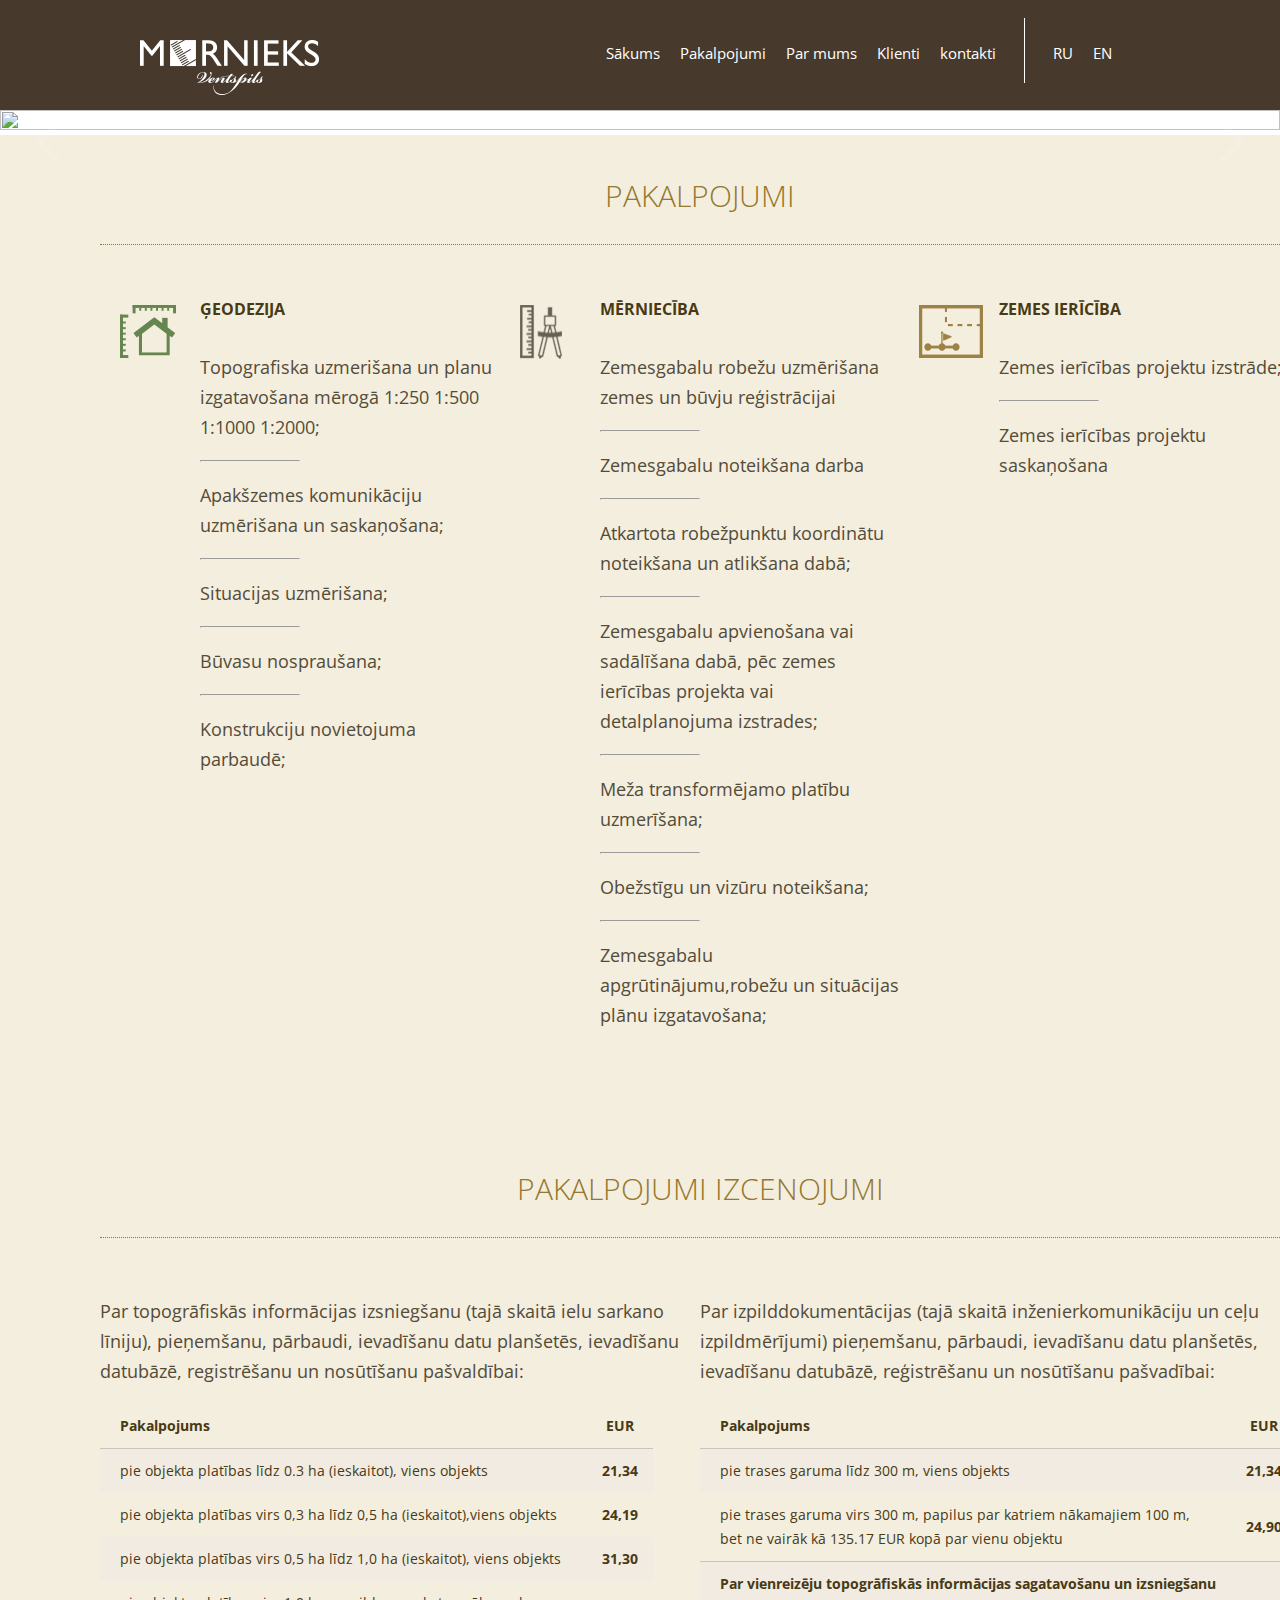
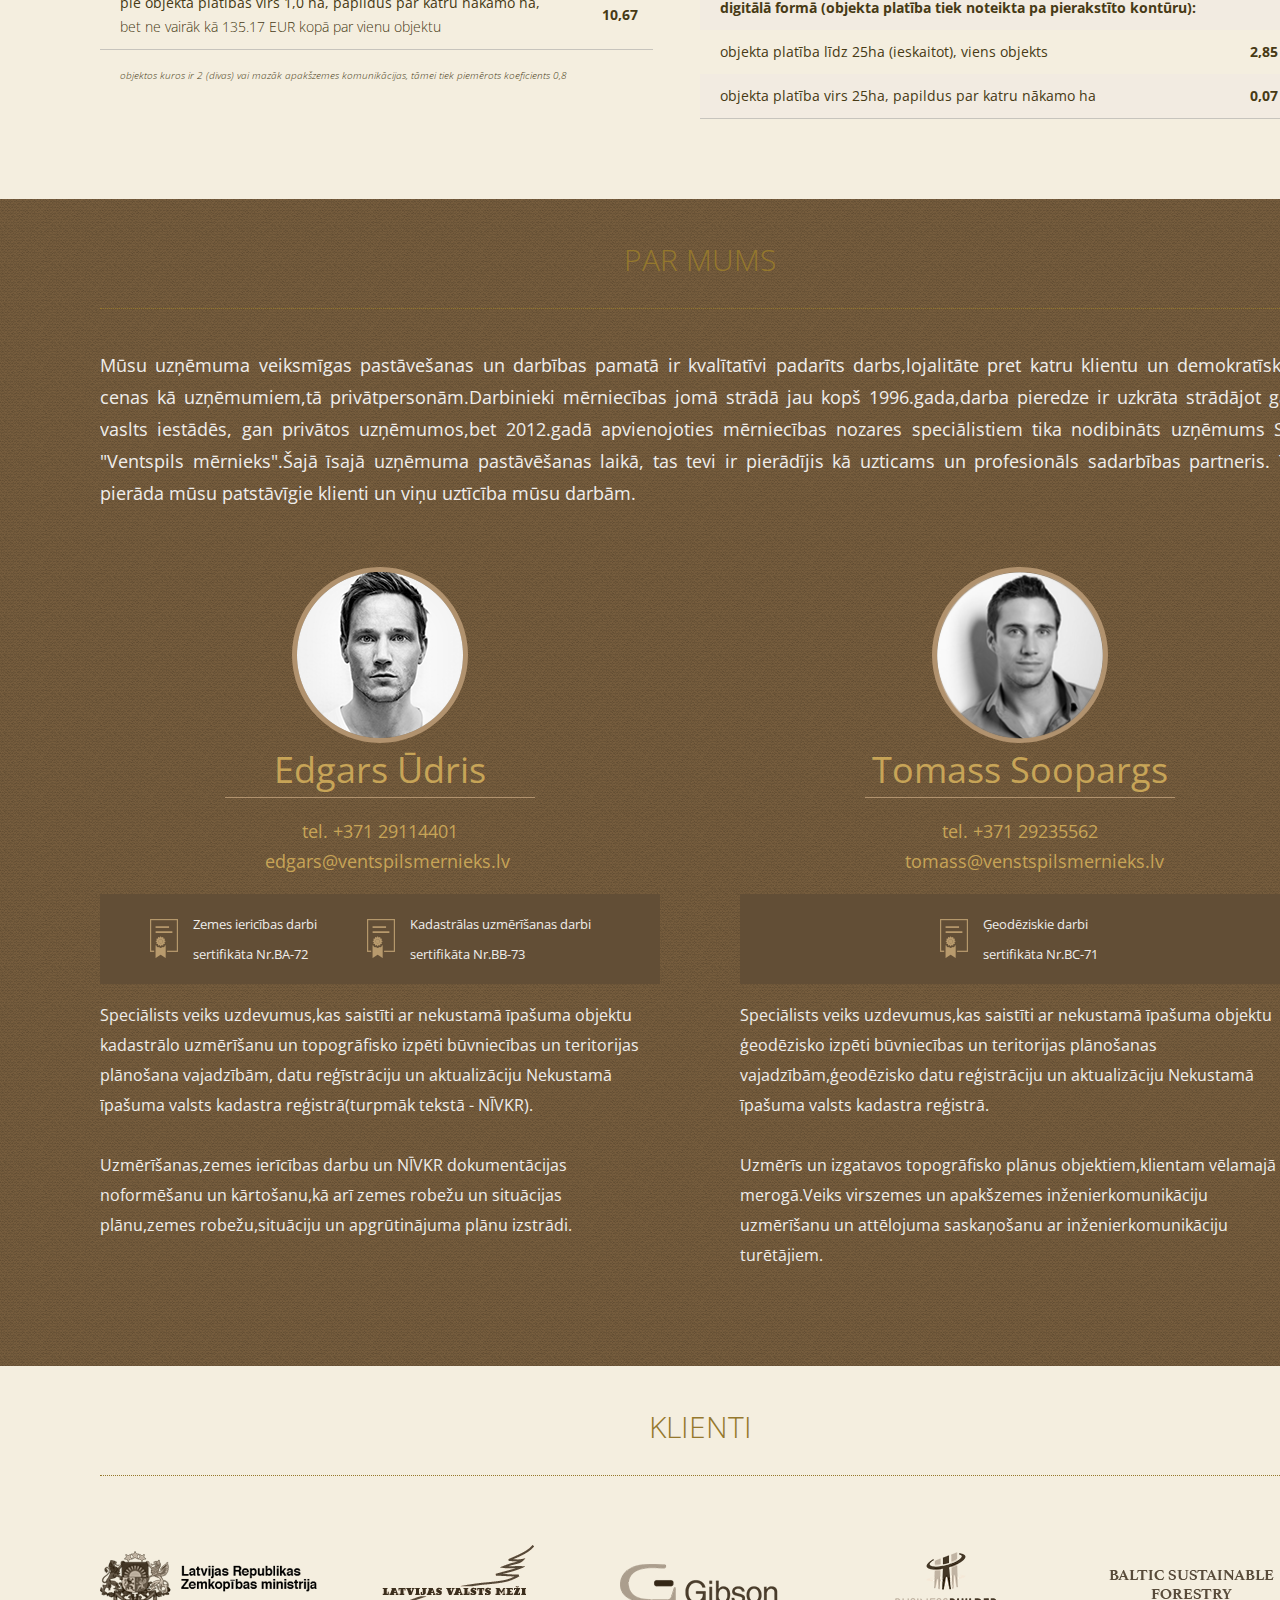
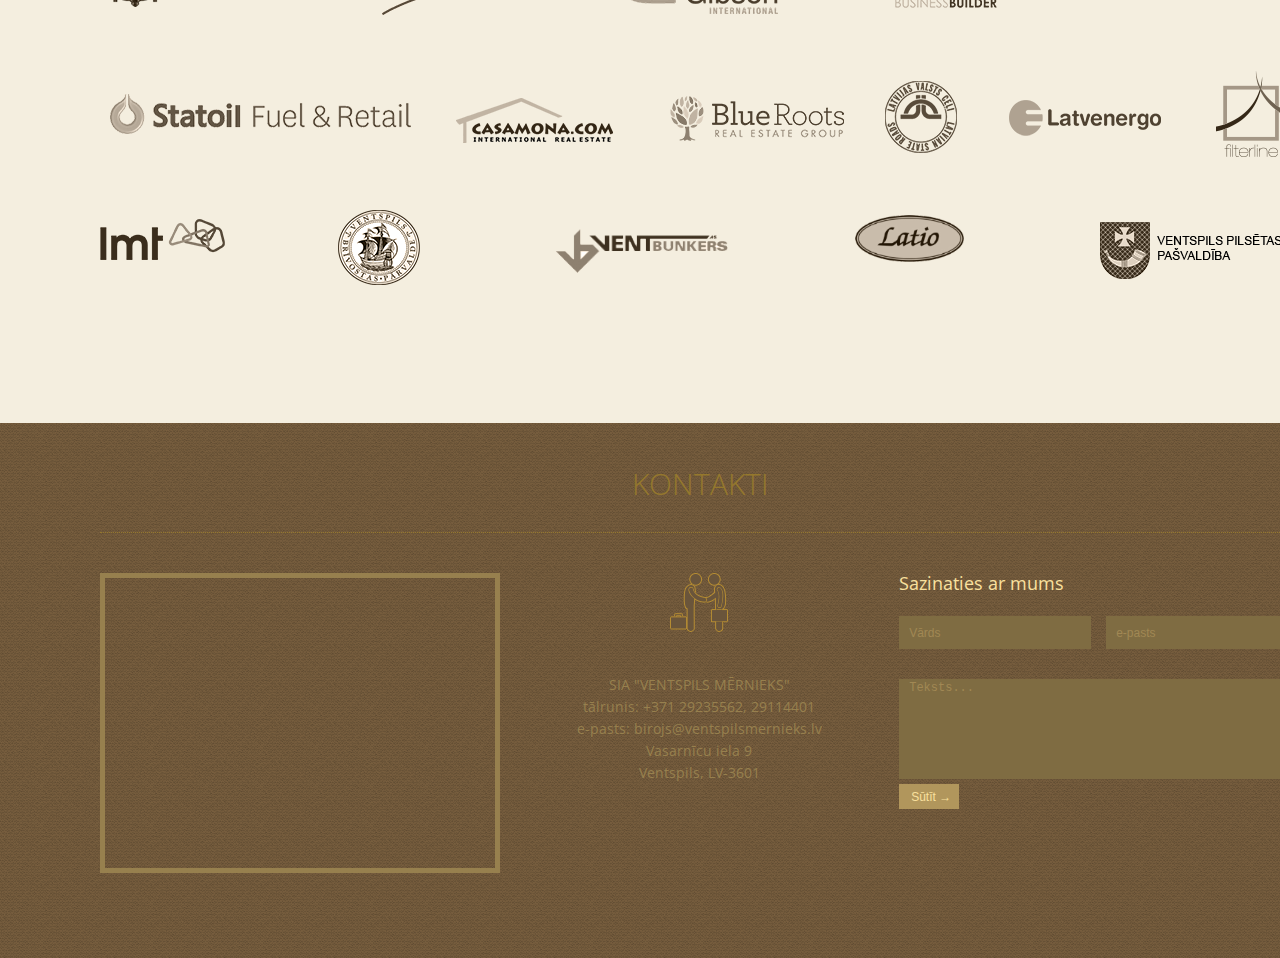
==== right.html @ d9feb42a "ready homework" ====
<!DOCTYPE html>
<html>

<head>
    <title> Mernieks </title>
    <meta charset="utf-8" name="viewport" content="width=device-width, initial-scale=1.0">
    <link rel="stylesheet" href="style.css" type="text/css" />
    <link href='https://fonts.googleapis.com/css?family=Open+Sans:400,300,700,400italic,700italic,300italic&subset=latin,cyrillic,latin-ext' rel='stylesheet' type='text/css'>
</head>

<body>
        <div class='main-container'>
            <div class='main-navigation clear'>
                <div class="logo-container">
                    <a href='#' class='logo-link'>
                        <img src="img/logo.png" />
                    </a>
                </div>

                <div class="menu-container clear">
                    <div class="menu-pages-container">
                        <ul class="menu-navigation">
                            <li><a href="#">Sākums</a></li>
                            <li><a href="#">Pakalpojumi</a></li>
                            <li><a href="#">Par mums</a></li>
                            <li><a href="#">Klienti</a></li>
                            <li><a href="#">kontakti</a></li>
                        </ul>
                    </div>

                    <div class="menu-languages-bar">
                        <ul class="menu-navigation">
                            <li><a href="#">RU</a></li>
                            <li><a href="#">EN</a></li>
                        </ul>
                    </div>
                </div>
            </div>
        </div>

    <div class="slider-container">
        <img src="_Temp/image_slider.jpg" class="slider-main-image" />

        <button class="slider-left-arrow-container slider-arrow">
            <img src="img/left_bullet.png" />
        </button>
        <button class="slider-right-arrow-container slider-arrow">
            <img src="img/right_bullet.png" />
        </button>
        <div class="slider-titles">
            <div class="slider-title1">Mērnieciba</div>
            <div class="slider-title2">Zemesgabalu robežu uzmērišana zemes un buvju reģīstracijai</div>
        </div>
        <span class="picture-slider">
<a class='right-arrow'></a>
<span class='right-arrow'></span>
        <span class='right-arrow'></span>
        </span>
    </div>

    <div class="white-container">
        <div class="info-container">
            <div class="sub-container-header-block">
                <h1>pakalpojumi</h1>
            </div>
            <div class="row">
                <div class="col_1_3 col-icon--geo padding-left">
                    <h2>ģeodezija</h2>
                    <li>
                        <p>Topografiska uzmerišana un planu izgatavošana mērogā 1:250 1:500 1:1000 1:2000;</p>
                    </li>
                    <hr>
                    <li>
                        <p>Apakšzemes komunikāciju uzmērišana un saskaņošana;</p>
                    </li>
                    <hr>
                    <li>
                        <p>Situacijas uzmērišana;</p>
                    </li>
                    <hr>
                    <li>
                        <p>Būvasu nospraušana;</p>
                    </li>
                    <hr>
                    <li>
                        <p>Konstrukciju novietojuma parbaudē;</p>
                    </li>
                    </ul>
                </div>

                <div class="col_1_3 col-icon--mer padding-left">
                    <h2>mērniecība</h2>
                    <li>
                        <p>Zemesgabalu robežu uzmērišana zemes un būvju reģistrācijai</p>
                    </li>
                    <hr>
                    <li>
                        <p>Zemesgabalu noteikšana darba</p>
                    </li>
                    <hr>
                    <li>
                        <p>Atkartota robežpunktu koordinātu noteikšana un atlikšana dabā;</p>
                    </li>
                    <hr>
                    <li>
                        <p>Zemesgabalu apvienošana vai sadālīšana dabā, pēc zemes ierīcības projekta vai detalplanojuma izstrades;</p>
                    </li>
                    <hr>
                    <li>
                        <p>Meža transformējamo platību uzmerīšana;</p>
                    </li>
                    <hr>
                    <li>
                        <p>Obežstīgu un vizūru noteikšana;</p>
                    </li>
                    <hr>
                    <li>
                        <p>Zemesgabalu apgrūtinājumu,robežu un situācijas plānu izgatavošana;</p>
                    </li>
                    </ul>

                </div>
                <div class="col_1_3 col-icon--zem padding-left">
                    <h2>zemes ierīcība</h2>
                    <li>
                        <p>Zemes ierīcības projektu izstrāde;</p>
                    </li>
                    <hr>
                    <li>
                        <p>Zemes ierīcības projektu saskaņošana</p>
                    </li>
                    </ul>
                </div>
            </div>
        </div>
        <div class="info-container">
            <div class="sub-container-header-block">
                <h1>pakalpojumi izcenojumi</h1>
            </div>
            <div class="row">
                <div class="col_1_2">
                    <p>Par topogrāfiskās informācijas izsniegšanu (tajā skaitā ielu sarkano līniju), pieņemšanu, pārbaudi, ievadīšanu datu planšetēs, ievadīšanu datubāzē, registrēšanu un nosūtīšanu pašvaldībai:</p>
                    <table>
                        <thead>
                            <tr>
                                <th class="table-row-title"> Pakalpojums</th>
                                <th class="price">EUR</th>
                            </tr>
                        </thead>
                        <tbody>
                            <tr class="colored-bg">
                                <td class="table-row-first">pie objekta platības līdz 0.3 ha (ieskaitot), viens objekts</td>
                                <td class="price">21,34</td>
                            </tr>
                            <tr>
                                <td class="table-row-first">pie objekta platības virs 0,3 ha līdz 0,5 ha (ieskaitot),viens objekts </td>
                                <td class="price">24,19</td>
                            </tr>
                            <tr class="colored-bg">
                                <td class="table-row-first">pie objekta platības virs 0,5 ha līdz 1,0 ha (ieskaitot), viens objekts</td>
                                <td class="price">31,30</td>
                            </tr>
                            <tr>
                                <td class="table-row-first">pie objekta platības virs 1,0 ha, papildus par katru nākamo ha,
                                    <br>
                                    <span style="font-weight: lighter"> bet ne vairāk kā 135.17 EUR kopā par vienu objektu </span></td>
                                <td class="price">10,67</td>
                            </tr>
                        </tbody>
                    </table>
                    <p id="under-table"> objektos kuros ir 2 (divas) vai mazāk apakšzemes komunikācijas, tāmei tiek piemērots koeficients 0,8</p>
                </div>

            <div class="col_1_2">
                <p>Par izpilddokumentācijas (tajā skaitā inženierkomunikāciju un ceļu izpildmērījumi) pieņemšanu, pārbaudi, ievadīšanu datu planšetēs, ievadīšanu datubāzē, reģistrēšanu un nosūtīšanu pašvadībai:</p>
                <table>
                    <thead>
                        <tr>
                            <th class="table-row-title">Pakalpojums</th>
                            <th class="price">EUR</th>
                        </tr>
                    </thead>
                    <tbody>
                        <tr class="colored-bg">
                            <td class="table-row-first">pie trases garuma līdz 300 m, viens objekts</td>
                            <td class="price">21,34</td>
                        </tr>
                        <tr>
                            <td class="table-row-first"> pie trases garuma virs 300 m, papilus par katriem nākamajiem 100 m, bet ne vairāk kā 135.17 EUR kopā par vienu objektu </td>
                            <td class="price"> 24,90 </td>
                        </tr>
                        <tr class="colored-bg">
                            <td class="table-row-first table-row-strong" colspan="2"> Par vienreizēju topogrāfiskās informācijas sagatavošanu un izsniegšanu digitālā formā (objekta platība tiek noteikta pa pierakstīto kontūru):</td>
                            <td class="table-row-strong"> </td>
                        </tr>
                        <tr>
                            <td class="table-row-first">objekta platība līdz 25ha (ieskaitot), viens objekts</td>
                            <td class="price">2,85</td>
                        </tr>
                        <tr class="colored-bg">
                            <td class="table-row-first">objekta platība virs 25ha, papildus par katru nākamo ha </td>
                            <td class="price">0,07</td>
                        </tr>
                    </tbody>
                </table>
            </div>
        </div>
    </div>
    </div>
    <div class="brown-container">

        <div class="info-container">
            <div class="sub-container-header-block">
                <h1> Par mums </h1>
            </div>
            <div class="about-us-discription">
                <p class="employees-discription">Mūsu uzņēmuma veiksmīgas pastāvešanas un darbības pamatā ir kvalītatīvi padarīts darbs,lojalitāte pret katru klientu un demokratīskas cenas kā uzņēmumiem,tā privātpersonām.Darbinieki mērniecības jomā strādā jau kopš 1996.gada,darba pieredze
                    ir uzkrāta strādājot gan vaslts iestādēs, gan privātos uzņēmumos,bet 2012.gadā apvienojoties mērniecības nozares speciālistiem tika nodibināts uzņēmums SIA "Ventspils mērnieks".Šajā īsajā uzņēmuma pastāvēšanas laikā, tas tevi ir pierādījis
                    kā uzticams un profesionāls sadarbības partneris. To pierāda mūsu patstāvīgie klienti un viņu uztīcība mūsu darbām.</p>

            </div>
            <div class="row">
                <div class="col_1_2">
                    <div class="employee-subcontainer left">
                        <div class="employee-information">
                            <div class="photo">
                                <img src="img/portrait-o.png" class="geo" /></div>
                            <div class="name-surname">
                                <p class="employer">Edgars Ūdris</p>
                            </div>
                            <div class="info">
                                <p class="emp-info">tel. +371 29114401
                                    <br> edgars@ventspilsmernieks.lv
                                </p>
                            </div>
                            <div class="sertificates">
                                <div class="sertificate-pictures">
                                    <img src="img/sertificate.png">
                                </div>
                                <p class="name-of-sertificate">Zemes iericības darbi
                                    <br> sertifikāta Nr.BA-72</p>
                                <div class="sertificate-pictures">
                                    <img src="img/sertificate.png">
                                </div>
                                <p class="name-of-sertificate">Kadastrālas uzmērīšanas darbi
                                    <br> sertifikāta Nr.BB-73</p>
                            </div>
                        </div>
                        <div class="duty-discription">
                            <p class="discription-text">Speciālists veiks uzdevumus,kas saistīti ar nekustamā īpašuma objektu kadastrālo uzmērīšanu un topogrāfisko izpēti būvniecības un teritorijas plānošana vajadzībām, datu reģīstrāciju un aktualizāciju Nekustamā īpašuma valsts
                                kadastra reģistrā(turpmāk tekstā - NĪVKR).
                                <br>
                                <br> Uzmērīšanas,zemes ierīcības darbu un NĪVKR dokumentācijas noformēšanu un kārtošanu,kā arī zemes robežu un situācijas plānu,zemes robežu,situāciju un apgrūtinājuma plānu izstrādi.</p>
                        </div>
                    </div>
                </div>
                <div class="col_1_2">
                    <div class="employee-subcontainer right">
                        <div class="employee-information">
                            <div class="photo">
                                <img src="img/portrait-u.png" class="geo" /></div>
                        </div>
                        <div class="name-surname">
                            <p class="employer">Tomass Soopargs</p>
                        </div>
                        <div class="info">
                            <p class="emp-info">tel. +371 29235562
                                <br> tomass@venstspilsmernieks.lv
                            </p>
                        </div>
                        <div class="sertificates">
                            <div class="sertificate-picture">
                                <img src="img/sertificate.png">
                            </div>
                            <p class="name-of-sertificate">Ģeodēziskie darbi
                                <br> sertifikāta Nr.BC-71</p>
                        </div>

                    <div class="duty-discription">
                        <p class="discription-text">Speciālists veiks uzdevumus,kas saistīti ar nekustamā īpašuma objektu ģeodēzisko izpēti būvniecības un teritorijas plānošanas vajadzībām,ģeodēzisko datu reģistrāciju un aktualizāciju Nekustamā īpašuma valsts kadastra reģistrā.
                            <br>
                            <br> Uzmērīs un izgatavos topogrāfisko plānus objektiem,klientam vēlamajā merogā.Veiks virszemes un apakšzemes inženierkomunikāciju uzmērīšanu un attēlojuma saskaņošanu ar inženierkomunikāciju turētājiem.</p>
                    </div>
                </div>
                </div>
            </div>
        </div>
    </div>
    <div class="white-container">
        <div class="info-container">
            <div class="sub-container-header-block">
                <h1> Klienti </h1>
            </div>
            <div class="header"></div>
            <div class="logobox">
                <a href="#" class="logotype">
                    <img src="img/LR.png" class="logotype-img">
                </a>
                <a href="#" class="logotype">
                    <img src="img/LVM.png" class="logotype-img">
                </a>
                <a href="#" class="logotype">
                    <img src="img/Gibson.png" class="logotype-img">
                </a>
                <a href="#" class="logotype">
                    <img src="img/BB.png" class="logotype-img">
                </a>
                <a href="#" class="logotype">
                    <img src="img/BSF.png" class="logotype-img">
                </a>
                <a href="#" class="logotype">
                    <img src="img/SFR.png" class="logotype-img">
                </a>
                <a href="#" class="logotype">
                    <img src="img/casamona.png" class="logotype-img">
                </a>
                <a href="#" class="logotype">
                    <img src="img/BR.png" class="logotype-img">
                </a>
                <a href="#" class="logotype">
                    <img src="img/LVC.png" class="logotype-img">
                </a>
                <a href="#" class="logotype">
                    <img src="img/Latvenergo.png" class="logotype-img">
                </a>
                <a href="#" class="logotype">
                    <img src="img/filterline.png" class="logotype-img">
                </a>
                <a href="#" class="logotype">
                    <img src="img/lmt.png" class="logotype-img">
                </a>
                <a href="#" class="logotype">
                    <img src="img/ventspils.png" class="logotype-img">
                </a>
                <a href="#" class="logotype">
                    <img src="img/ventbunkers.png" class="logotype-img">
                </a>
                <a href="#" class="logotype">
                    <img src="img/latio.png" class="logotype-img">
                </a>
                <a href="#" class="logotype">
                    <img src="img/vpp.png" class="logotype-img">
                </a>
                <a class="none">
                    <img src="img/none.png" class="none-img">
                </a>
            </div>
        </div>
    </div>
    <div class="brown-container">
      <div class="info-container">
        <div class="sub-container-header-block">
          <h1>Kontakti</h1>
        </div>
        <div class="row">
  <div class="col_1_3">
    <div class="contacts-map">
      <iframe class="map" src="https://www.google.com/maps/embed?pb=!1m18!1m12!1m3!1d2150.1344778224498!2d21.5482938!3d57.390846999999994!2m3!1f0!2f0!3f0!3m2!1i1024!2i768!4f13.1!3m3!1m2!1s0x46f1c8ff1d9b370d%3A0xd96ace88f9ebee0d!2sVasarn%C4%ABcu+iela+9%2C+Ventspils%2C+LV-3601!5e0!3m2!1sru!2slv!4v1444251959558"></iframe>
    </div>
  </div>
  <div class="col_1_3 align-center">
    <div class="contacts-logo">
      <img src="img/contacts_logo.png"></div>
    <span class="sia">sia "ventspils mērnieks"</span>
    <br>
    <span class="tel">tālrunis: +371 29235562, 29114401</span>
    <br>
    <span class="email">e-pasts: birojs@ventspilsmernieks.lv</span>
    <br>
    <span class="adress">Vasarnīcu iela 9</span>
    <br>
    <span class="city-code">Ventspils, LV-3601</span>
  </div>
</div>
<div class="col_1_3">
  <p class="connection">Sazinaties ar mums</p>
  <input class="firstname-field" type="text" placeholder="Vārds">
  <input class="email-field" type="text" placeholder="e-pasts">
  <br>
  <textarea rows="5" cols="32" placeholder="Teksts..." class="text-field"></textarea>
  <br>
  <input class="contact-form-button" type="submit" value="Sūtīt &#8594;">
  </form>
</div>


</div>
</div>
        </div>
      </div>
    </div>
---- style.css ----
/* =======================================
 * Clearfix
 * ======================================= */

.clear::before, .clear::after {
    content: ""  ;
    display: table  ;
}
.clear::after {
    clear: both  ;
}

/* =======================================
 * Normalize
 * ======================================= */

body {
    font-family: "Open Sans"  ;
    margin: 0  ;
}
input{
padding-left:10px;
}
textarea{
    padding-left:10px;
}
p {
  font-size: 18px;
  color: #534c38;
  line-height: 30px;
}

li {
  list-style-type: none;
  overflow: hidden;
}

* {
  box-sizing: border-box;
}

h2 {
  text-transform: uppercase;
  color: #473a15;
  font-size: 34px;
  font-size: medium;
}

hr {
  margin: 0;
  width: 100px;
}
button {
    border: none;
    background: none;
}
h1 {
  text-align: center;
  text-transform: uppercase;
  color: #95782d;
  font-size: 30px;
  font-weight: lighter;
}
table {
  border-collapse: collapse;
  /*table-layout: fixed;*/
  border-bottom: 1px solid #c7c4bd;
  font-size: 14px;
  color: #473a15;
   line-height: 24px;
}

table th {
  border-bottom: 1px solid #c7c4bd;
}

table tr.colored-bg {
  background-color: #f2ebe1;
}
table tr .table-row-strong {
  border-top: 1px solid #c7c4bd;
  font-weight: bolder;
}


.brown-container {
    padding-left: 100px;
    padding-right: 100px;
    background-image: url(_temp/b-texture.png);
    overflow:hidden;
}
.white-container {
    overflow:hidden;
    padding-left: 100px;
    padding-right: 100px;
    background-image: url(_temp/texture.png)
}
.main-container {
    background-color: #473a2d;
    /* width: 1200px; */
    margin: auto;
}
.main-navigation {
    width:1200px;
    background-color: #473a2d;
    padding:0 100px;
    margin:auto;
}
.logo-container {
    margin-top: 40px;
    float: left;
}
.menu-container {
    float: right;
    background-color: #473a2d;
    height: 95px;
    margin-top: 15px;
    /*margin-bottom: 16px;*/
}
.menu-pages-container {
    /*width: 500px;*/
    /*border: 1px solid black;*/
    float: left;
    margin-top: 3px;
    border-right: 1px solid white;
}
.menu-languages-bar {
    /*border: 1px solid black;*/
    /*width: 100px;*/
    float: left;
    margin-top: 3px;
}
.menu-navigation {
    padding: 5px 18px;
    margin: 0px;
}
.menu-navigation ul {
    list-style-type: none;
    overflow: hidden;
}
.menu-navigation li {
    display: block;
    float: left;
    font-size: 15px;
}
.menu-navigation a:link a:visited {
    display: block;
    color: #ffffff;
    background-color: #473a2d;
    text-align: center;
    text-decoration: none;
    font-size: 15px;
    padding: 15px;
}
.menu-navigation a.active {
    color: red;
}
.menu-navigation a:hover, a:active {
    background-color: #5b4d3b;
    cursor: pointer;
}
.menu-container a {
    display: inline-block;
    padding: 10px;
    margin: 10px 0;
    text-decoration: none;
    color: white;
}
.menu-container a:hover {
    background-color: #5b4d3b;
}
.slider-container {
    /*background-color: yellow;*/
    position: relative;
}
.slider-left-arrow-container {
    left: 30px;
}
.slider-right-arrow-container {
    right: 30px;
}
.slider-arrow {
    position: absolute;
    top: 40%;
    cursor: pointer;
}
.slider-main-image {
    width: 100%;
    height: 100%;
    vertical-align: top;
}
.right-arrow {
    display: inline-block;
    width: 10px;
    height: 10px;
    background-color: #b1926e;
    border-radius: 50%;
    border: 2px solid #b1926e;
}
.right-arrow:hover {
    background-color: #ccc;
    cursor: pointer;
}
.picture-slider {
    /*background-color:red;*/
    width: 53px;
    text-align: center;
    position: absolute;
    margin-top: -40px;
    margin-left: 50%;
}
.slider-title1 {
    margin-top: -115px;
    background-color: #413e41;
    width: 275px;
    font-size: 44px;
    padding: 5px 25px;
    opacity: 0.8;
    color: rgb(245, 242, 235);
}
.slider-title2 {
    margin-top: 20px;
    background-color: #413e41;
    padding: 20px;
    width: 412px;
    opacity: 0.8;
    font-size: 24px;
     line-height: 36px;
    color: rgb(245, 242, 235);
}
.slider-titles {
    position: absolute;
    margin-left: 100px;
    margin-top: -255px;
}

.sub-container-header-block {
  border-bottom: dotted 1px #95782d;
  height: 70px;
  margin: 40px 0px;
}



.col_1_2 {
  width: 50%;
  float: left;

}

.price {
  text-align: center;
  font-weight: bold;
  padding-right: 15px;
}

#under-table {
  font-size: 10px;
  color: #473a15;
  font-style: italic;
  padding-left: 20px;
  font-weight: lighter;
}


.table-row-title,
.table-row-first {
  text-align: left;
  padding: 10px 40px 10px 20px;
}
.row{
    margin-left:0;
    margin-right:0;
}
.col_1_3 {
  width: 33.3%;
  float: left;
  overflow: hidden;
}

.col-icon--geo {
  background: url("img/geodezija.png") no-repeat 20px 20px;
}

.col-icon--mer {
  background: url("img/mernieciba.png") no-repeat 20px 20px
}

.col-icon--zem {
  background: url("img/zemes_iericiba.png") no-repeat 20px 20px
}


.employees-discription {
    color: #efedeb;
    font-size: 18px;
    line-height: 32px;
    text-align: justify;
}
.discription-text {
    color: #efedeb;
    font-size: 16px;
    line-height: 30px;
}
.employee-subcontainer {
    margin-top: 40px;
}
.employee-information {
    width: 560px;
}
.employer {
    font-size: 36px;
    color: #c7a457;
    margin-top: 12px;
    margin-bottom: 12px;
}
.photo {
    width: 176px;
    height: 176px;
    border: 5px solid #b1926e;
    margin: auto;
    border-radius: 50%;
}
.name-surname {
    width: 310px;
    margin: auto;
    text-align: center;
    font-size: 20px;
    border-bottom: 1px solid #b1926e;
}
.info {
    width: 230px;
    margin: auto;
    text-align: center;
}
.emp-info {
    color: #c7a457;
}
.duty-discription {
    width: 560px;
    text-align: left;
}
.sertificates {
    width: 560px;
    height: 90px;
    margin: auto;
    background-color: #624e36;
}
.sertificate-picture {
    margin-top: 25px;
    float: left;
    margin-left: 200px;
}
.sertificate-pictures {
    margin-top: 25px;
    float: left;
    margin-left: 50px;
}
.name-of-sertificate {
    float: left;
    text-align: left;
    margin-top: 15px;
    margin-left: 15px;
    font-size: 13px;
    color: #efedeb;
}

.logotype {
    height: 90px;
    display: inline-block;
    overflow: hidden;
    margin:20px 0;
}

.logotype:hover .logotype-img {
    position: relative;
    top: -100%;

}
.none:hover .none-img {
    position: relative;
    top: -100%;
}
.map {
    width: 400px;
    height: 300px;
    border: 5px solid #97804e;
}
.tel, .email, .adress, .city-code {
    font-size: 14px;
    color: #97804e;
}
.sia {
    text-transform: uppercase;
    font-size: 14px;
    color: #97804e;
}
.left-subcontainer {
    float: left;
    Width: 370px;
    /*   height:390px; */
}
.center-subcontainer {
    float: left;
    width: 370px;
    margin-left: 45px;
    /*   height:390px; */
    text-align: center;
}
.contacts-logo {
    height: 100px;
    width: 100px;
    margin: auto;
}
.right-subcontainer {
    float: left;
    width: 410px;
    height: 140px;
}
.firstname-field {
    width: 192px;
    height: 33px;
    margin-right: 11px;
    background-color: #7f6c42;
    border: none;
}
.email-field {
    width: 192px;
    height: 33px;
    background-color: #7f6c42;
    border: none;
}
.text-field {
    margin-top: 30px;
    width: 100%;
    height: 100px;
    resize: none;
    /*box-sizing: border-box;*/
    background-color: #7f6c42;
    border: none;
}
.contact-form-button {
    background-color: #b1965c;
    border: none;
    color:#f9e09e;
    font-size:12px;
    width:60px;
    height:25px;
}
.connection {
    font-size: 18px;
    color: #f9e09e;
    line-height: 30px;
    margin-top:-5px;
    }

::-webkit-input-placeholder {
    color:#a18854;
    font-size:12px;
}
::-moz-placeholder {
    color:#a18854;
    font-size:12px;
}
:-moz-placeholder  {
    color:#a18854;
    font-size:12px;
}
:-ms-input-placeholder {
    color:#a18854;
    font-size:12px;
}
.logobox {
    text-align:justify;
}
.right {
    float:right;
}
.left {
    float:left;
}
.info-container{
    width: 1200px;
    overflow: hidden;
    margin: auto;
    padding-bottom: 80px
}
.padding-left{
 padding-left:100px;
}
.align-center{
text-align:center;
}
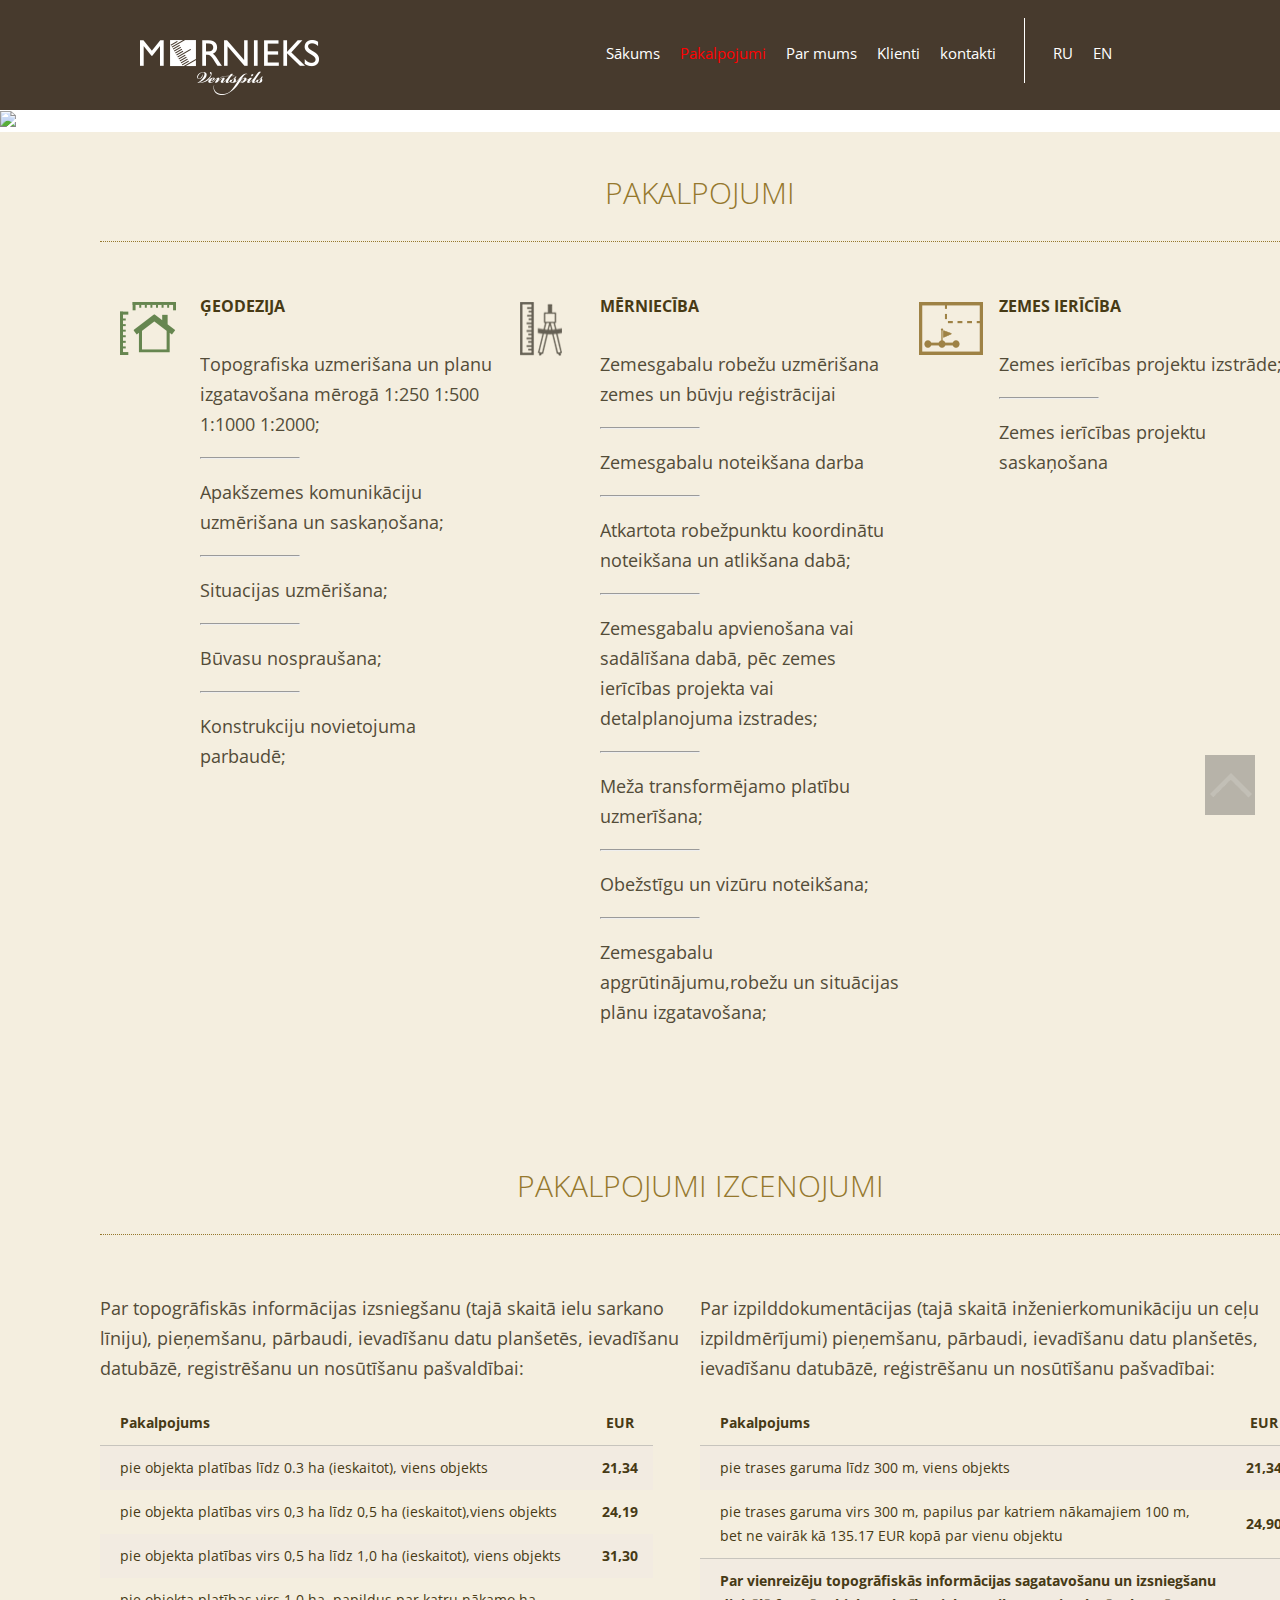
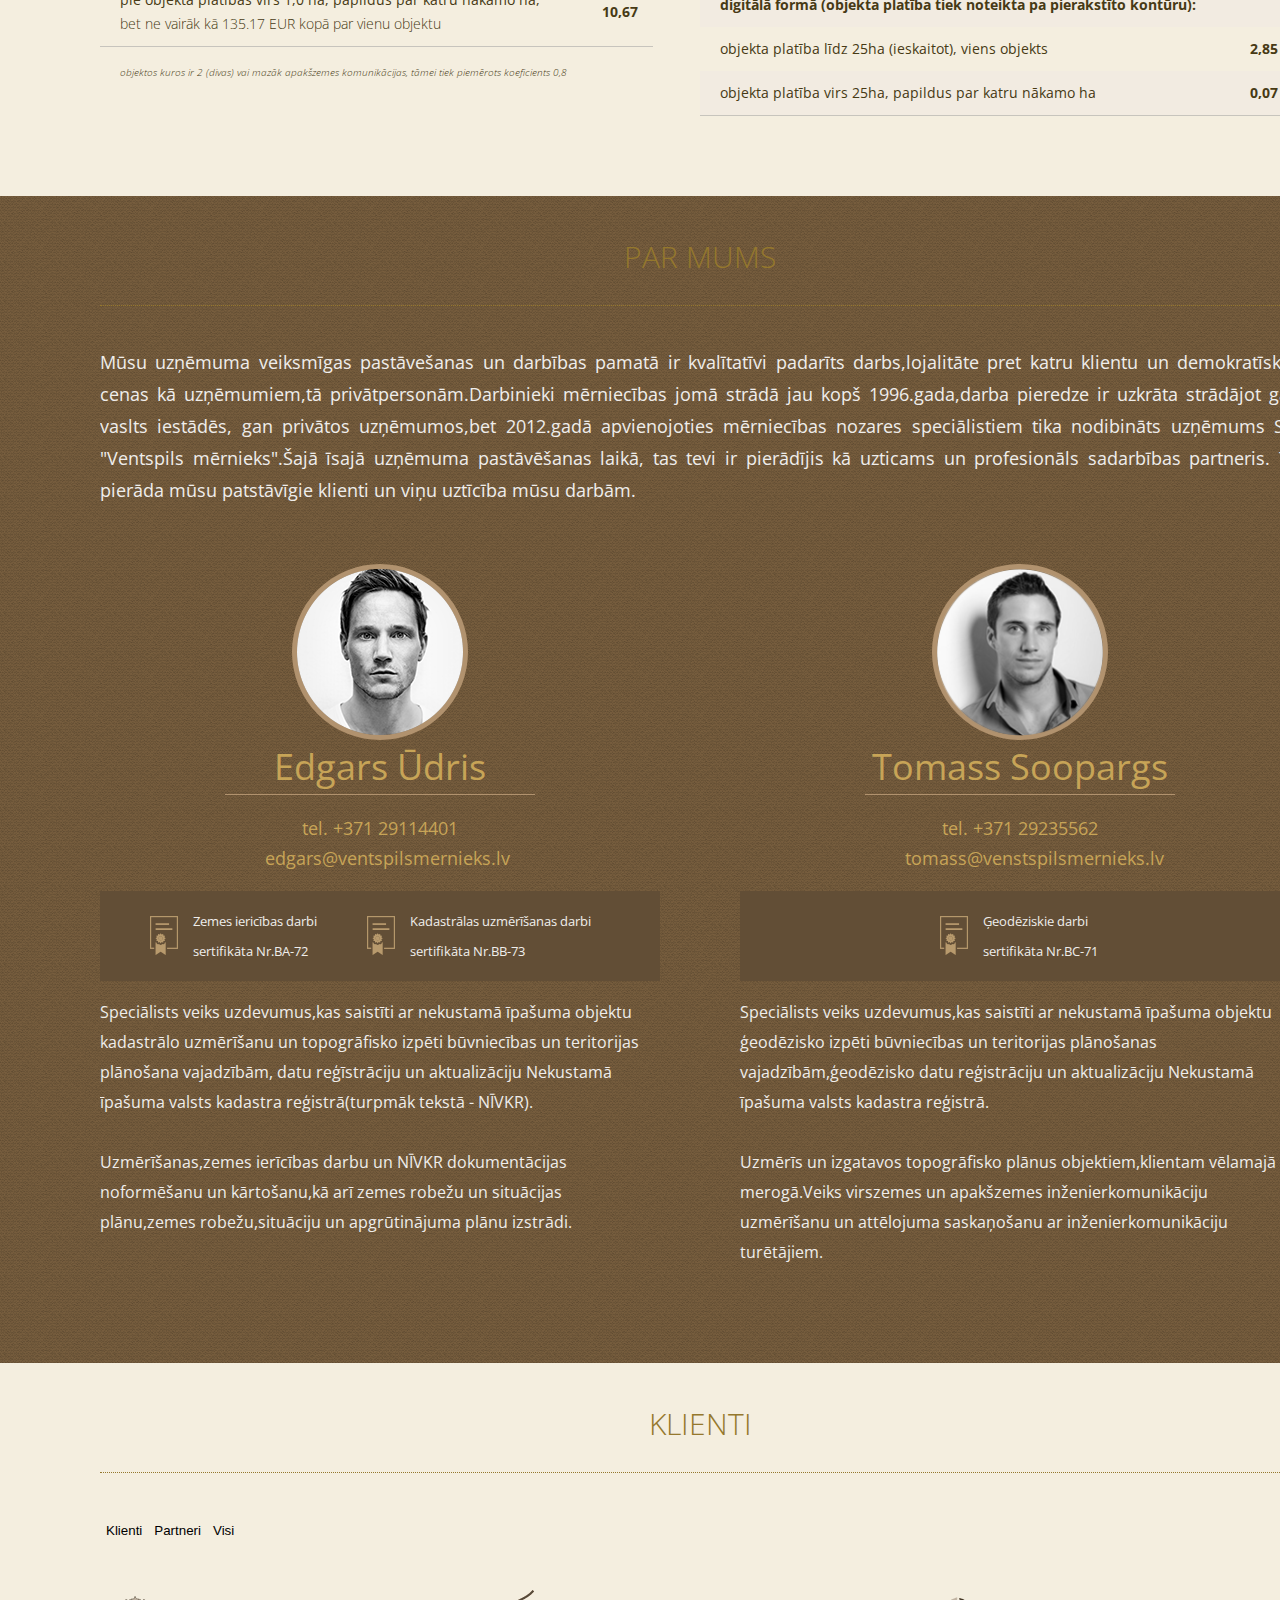
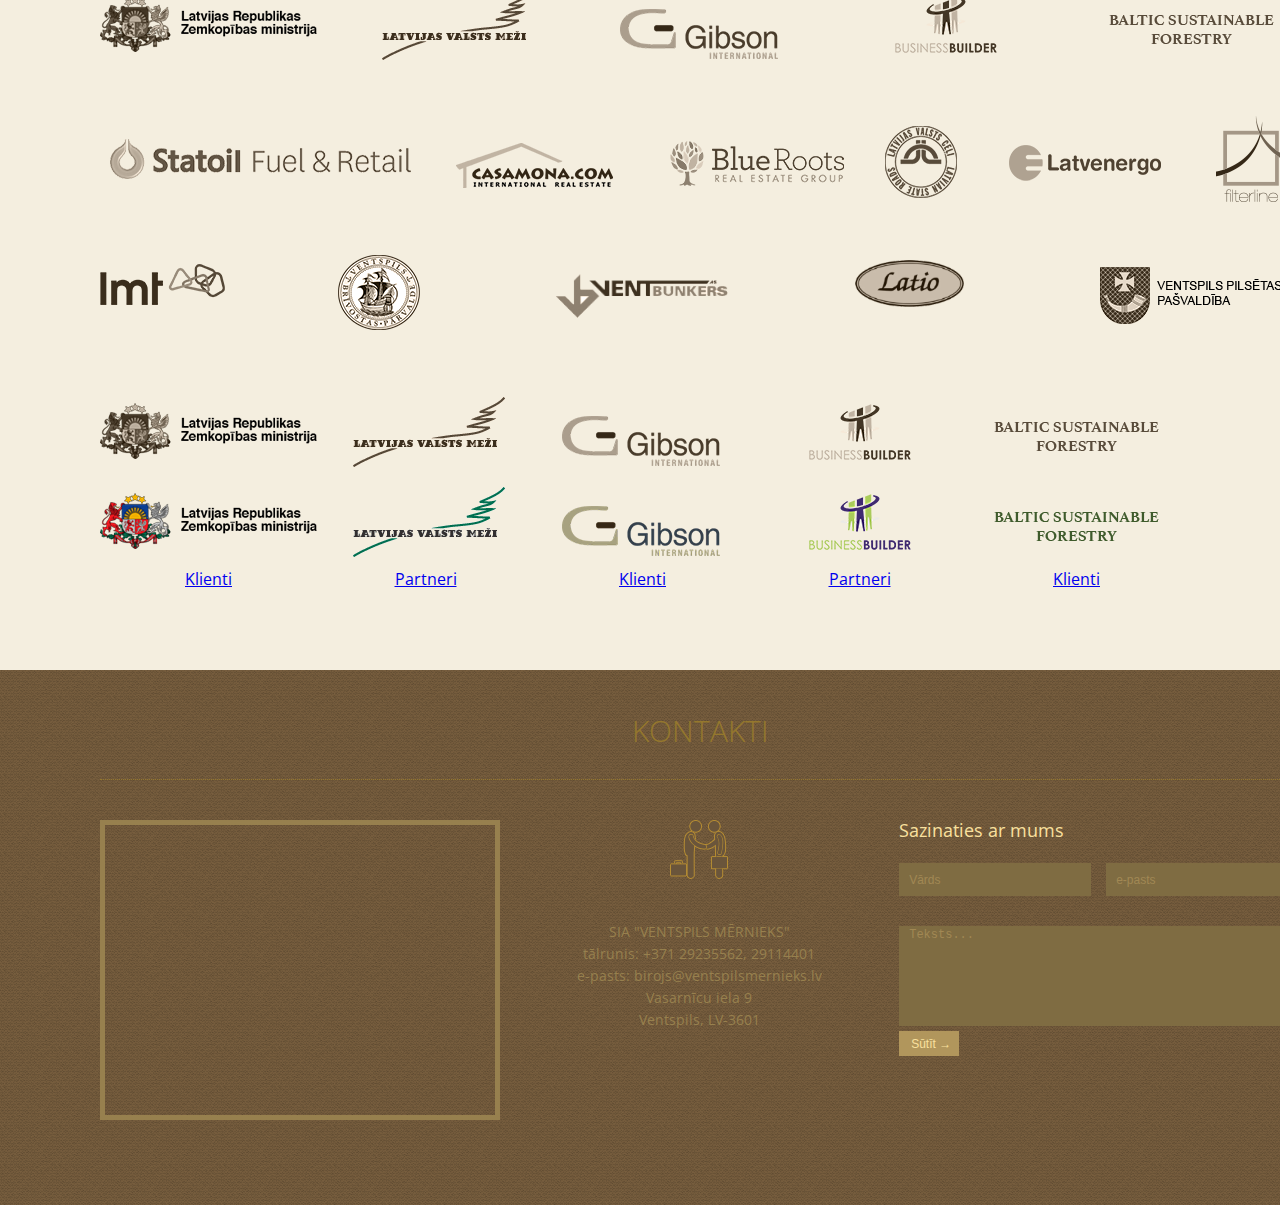
==== commit 82594086: "js" ====
--- a/right.html
+++ b/right.html
@@ -2,390 +2,455 @@
 <html>
 
 <head>
-    <title> Mernieks </title>
-    <meta charset="utf-8" name="viewport" content="width=device-width, initial-scale=1.0">
-    <link rel="stylesheet" href="style.css" type="text/css" />
-    <link href='https://fonts.googleapis.com/css?family=Open+Sans:400,300,700,400italic,700italic,300italic&subset=latin,cyrillic,latin-ext' rel='stylesheet' type='text/css'>
+  <title> Mernieks </title>
+  <meta charset="utf-8" name="viewport" content="width=device-width, initial-scale=1.0">
+  <link rel="stylesheet" href="style.css" type="text/css" />
+  <link href='https://fonts.googleapis.com/css?family=Open+Sans:400,300,700,400italic,700italic,300italic&subset=latin,cyrillic,latin-ext' rel='stylesheet' type='text/css'>
 </head>
 
 <body>
-        <div class='main-container'>
-            <div class='main-navigation clear'>
-                <div class="logo-container">
-                    <a href='#' class='logo-link'>
-                        <img src="img/logo.png" />
-                    </a>
+  <a href="#section" class="home-button">
+      <img src="img/left_bullet.png" class="bullet-on-top">
+  </a>
+  <div class='main-container' id="section">
+    <div class='main-navigation clear'>
+      <div class="logo-container">
+        <a href='#' class='logo-link'>
+          <img src="img/logo.png" />
+        </a>
+      </div>
+
+      <div class="menu-container clear">
+        <div class="menu-pages-container" id="menu-page-container">
+          <ul class="menu-navigation">
+            <li><a href="">Sākums</a></li>
+            <li><a href="#section-1" class="active">Pakalpojumi</a></li>
+            <li><a href="#section-2">Par mums</a></li>
+            <li><a href="#section-3">Klienti</a></li>
+            <li><a href="#section-4">kontakti</a></li>
+          </ul>
+        </div>
+
+        <div class="menu-languages-bar">
+          <ul class="menu-navigation">
+            <li><a href="#">RU</a></li>
+            <li><a href="#">EN</a></li>
+          </ul>
+        </div>
+      </div>
+    </div>
+  </div>
+
+  <div class="slider-container" id="slider">
+      <div class="slider-item"><img src="_Temp/image_slider.jpg" id="first-slider-image" /></div>
+      <div class="slider-item"><img src="_Temp/image2_slider.jpg" id="second-slider-image" /></div>
+      <div class="slider-item"><img src="_Temp/image3_slider.jpg" id="third-slider-image" /></div>
+        <div class="slider-control">
+          <button class="slider-arrow slider-left-arrow-container">
+            <img src="img/left_bullet.png" />
+          </button>
+          <button class="slider-arrow slider-right-arrow-container">
+            <img src="img/right_bullet.png" />
+          </button>
+        </div>
+    <div class="slider-titles">
+      <div class="slider-title1">Mērnieciba</div>
+      <div class="slider-title2">Zemesgabalu robežu uzmērišana zemes un buvju reģīstracijai</div>
+    </div>
+    <span class="picture-slider">
+      <!--       <button class="slider-page">*</button>
+      <button class="slider-page">*</button>
+      <button class="slider-page">*</button> -->
+    </span>
+  </div>
+
+  <div class="white-container">
+    <div class="info-container">
+      <div class="sub-container-header-block">
+        <h1 id="section-1">pakalpojumi</h1>
+      </div>
+      <div class="row">
+        <div class="col_1_3 col-icon--geo padding-left">
+          <h2>ģeodezija</h2>
+          <li>
+            <p>Topografiska uzmerišana un planu izgatavošana mērogā 1:250 1:500 1:1000 1:2000;</p>
+          </li>
+          <hr>
+          <li>
+            <p>Apakšzemes komunikāciju uzmērišana un saskaņošana;</p>
+          </li>
+          <hr>
+          <li>
+            <p>Situacijas uzmērišana;</p>
+          </li>
+          <hr>
+          <li>
+            <p>Būvasu nospraušana;</p>
+          </li>
+          <hr>
+          <li>
+            <p>Konstrukciju novietojuma parbaudē;</p>
+          </li>
+          </ul>
+        </div>
+
+        <div class="col_1_3 col-icon--mer padding-left">
+          <h2>mērniecība</h2>
+          <li>
+            <p>Zemesgabalu robežu uzmērišana zemes un būvju reģistrācijai</p>
+          </li>
+          <hr>
+          <li>
+            <p>Zemesgabalu noteikšana darba</p>
+          </li>
+          <hr>
+          <li>
+            <p>Atkartota robežpunktu koordinātu noteikšana un atlikšana dabā;</p>
+          </li>
+          <hr>
+          <li>
+            <p>Zemesgabalu apvienošana vai sadālīšana dabā, pēc zemes ierīcības projekta vai detalplanojuma izstrades;</p>
+          </li>
+          <hr>
+          <li>
+            <p>Meža transformējamo platību uzmerīšana;</p>
+          </li>
+          <hr>
+          <li>
+            <p>Obežstīgu un vizūru noteikšana;</p>
+          </li>
+          <hr>
+          <li>
+            <p>Zemesgabalu apgrūtinājumu,robežu un situācijas plānu izgatavošana;</p>
+          </li>
+          </ul>
+
+        </div>
+        <div class="col_1_3 col-icon--zem padding-left">
+          <h2>zemes ierīcība</h2>
+          <li>
+            <p>Zemes ierīcības projektu izstrāde;</p>
+          </li>
+          <hr>
+          <li>
+            <p>Zemes ierīcības projektu saskaņošana</p>
+          </li>
+          </ul>
+        </div>
+      </div>
+    </div>
+    <div class="info-container">
+      <div class="sub-container-header-block">
+        <h1>pakalpojumi izcenojumi</h1>
+      </div>
+      <div class="row">
+        <div class="col_1_2">
+          <p>Par topogrāfiskās informācijas izsniegšanu (tajā skaitā ielu sarkano līniju), pieņemšanu, pārbaudi, ievadīšanu datu planšetēs, ievadīšanu datubāzē, registrēšanu un nosūtīšanu pašvaldībai:</p>
+          <table>
+            <thead>
+              <tr>
+                <th class="table-row-title"> Pakalpojums</th>
+                <th class="price">EUR</th>
+              </tr>
+            </thead>
+            <tbody>
+              <tr class="colored-bg">
+                <td class="table-row-first">pie objekta platības līdz 0.3 ha (ieskaitot), viens objekts</td>
+                <td class="price">21,34</td>
+              </tr>
+              <tr>
+                <td class="table-row-first">pie objekta platības virs 0,3 ha līdz 0,5 ha (ieskaitot),viens objekts </td>
+                <td class="price">24,19</td>
+              </tr>
+              <tr class="colored-bg">
+                <td class="table-row-first">pie objekta platības virs 0,5 ha līdz 1,0 ha (ieskaitot), viens objekts</td>
+                <td class="price">31,30</td>
+              </tr>
+              <tr>
+                <td class="table-row-first">pie objekta platības virs 1,0 ha, papildus par katru nākamo ha,
+                  <br>
+                  <span style="font-weight: lighter"> bet ne vairāk kā 135.17 EUR kopā par vienu objektu </span></td>
+                <td class="price">10,67</td>
+              </tr>
+            </tbody>
+          </table>
+          <p id="under-table"> objektos kuros ir 2 (divas) vai mazāk apakšzemes komunikācijas, tāmei tiek piemērots koeficients 0,8</p>
+        </div>
+
+        <div class="col_1_2">
+          <p>Par izpilddokumentācijas (tajā skaitā inženierkomunikāciju un ceļu izpildmērījumi) pieņemšanu, pārbaudi, ievadīšanu datu planšetēs, ievadīšanu datubāzē, reģistrēšanu un nosūtīšanu pašvadībai:</p>
+          <table>
+            <thead>
+              <tr>
+                <th class="table-row-title">Pakalpojums</th>
+                <th class="price">EUR</th>
+              </tr>
+            </thead>
+            <tbody>
+              <tr class="colored-bg">
+                <td class="table-row-first">pie trases garuma līdz 300 m, viens objekts</td>
+                <td class="price">21,34</td>
+              </tr>
+              <tr>
+                <td class="table-row-first"> pie trases garuma virs 300 m, papilus par katriem nākamajiem 100 m, bet ne vairāk kā 135.17 EUR kopā par vienu objektu </td>
+                <td class="price"> 24,90 </td>
+              </tr>
+              <tr class="colored-bg">
+                <td class="table-row-first table-row-strong" colspan="2"> Par vienreizēju topogrāfiskās informācijas sagatavošanu un izsniegšanu digitālā formā (objekta platība tiek noteikta pa pierakstīto kontūru):</td>
+                <td class="table-row-strong"> </td>
+              </tr>
+              <tr>
+                <td class="table-row-first">objekta platība līdz 25ha (ieskaitot), viens objekts</td>
+                <td class="price">2,85</td>
+              </tr>
+              <tr class="colored-bg">
+                <td class="table-row-first">objekta platība virs 25ha, papildus par katru nākamo ha </td>
+                <td class="price">0,07</td>
+              </tr>
+            </tbody>
+          </table>
+        </div>
+      </div>
+    </div>
+  </div>
+  <div class="brown-container">
+
+    <div class="info-container">
+      <div class="sub-container-header-block">
+        <h1 id="section-2"> Par mums </h1>
+      </div>
+      <div class="about-us-discription">
+        <p class="employees-discription">Mūsu uzņēmuma veiksmīgas pastāvešanas un darbības pamatā ir kvalītatīvi padarīts darbs,lojalitāte pret katru klientu un demokratīskas cenas kā uzņēmumiem,tā privātpersonām.Darbinieki mērniecības jomā strādā jau kopš 1996.gada,darba pieredze ir
+          uzkrāta strādājot gan vaslts iestādēs, gan privātos uzņēmumos,bet 2012.gadā apvienojoties mērniecības nozares speciālistiem tika nodibināts uzņēmums SIA "Ventspils mērnieks".Šajā īsajā uzņēmuma pastāvēšanas laikā, tas tevi ir pierādījis kā uzticams
+          un profesionāls sadarbības partneris. To pierāda mūsu patstāvīgie klienti un viņu uztīcība mūsu darbām.</p>
+
+      </div>
+      <div class="row">
+        <div class="col_1_2">
+          <div class="employee-subcontainer left">
+            <div class="employee-information">
+              <div class="photo">
+                <img src="img/portrait-o.png" class="geo" /></div>
+              <div class="name-surname">
+                <p class="employer">Edgars Ūdris</p>
+              </div>
+              <div class="info">
+                <p class="emp-info">tel. +371 29114401
+                  <br> edgars@ventspilsmernieks.lv
+                </p>
+              </div>
+              <div class="sertificates">
+                <div class="sertificate-pictures">
+                  <img src="img/sertificate.png">
                 </div>
-
-                <div class="menu-container clear">
-                    <div class="menu-pages-container">
-                        <ul class="menu-navigation">
-                            <li><a href="#">Sākums</a></li>
-                            <li><a href="#">Pakalpojumi</a></li>
-                            <li><a href="#">Par mums</a></li>
-                            <li><a href="#">Klienti</a></li>
-                            <li><a href="#">kontakti</a></li>
-                        </ul>
-                    </div>
-
-                    <div class="menu-languages-bar">
-                        <ul class="menu-navigation">
-                            <li><a href="#">RU</a></li>
-                            <li><a href="#">EN</a></li>
-                        </ul>
-                    </div>
+                <p class="name-of-sertificate">Zemes iericības darbi
+                  <br> sertifikāta Nr.BA-72</p>
+                <div class="sertificate-pictures">
+                  <img src="img/sertificate.png">
                 </div>
-            </div>
-        </div>
-
-    <div class="slider-container">
-        <img src="_Temp/image_slider.jpg" class="slider-main-image" />
-
-        <button class="slider-left-arrow-container slider-arrow">
-            <img src="img/left_bullet.png" />
-        </button>
-        <button class="slider-right-arrow-container slider-arrow">
-            <img src="img/right_bullet.png" />
-        </button>
-        <div class="slider-titles">
-            <div class="slider-title1">Mērnieciba</div>
-            <div class="slider-title2">Zemesgabalu robežu uzmērišana zemes un buvju reģīstracijai</div>
-        </div>
-        <span class="picture-slider">
-<a class='right-arrow'></a>
-<span class='right-arrow'></span>
-        <span class='right-arrow'></span>
-        </span>
-    </div>
-
-    <div class="white-container">
-        <div class="info-container">
-            <div class="sub-container-header-block">
-                <h1>pakalpojumi</h1>
-            </div>
-            <div class="row">
-                <div class="col_1_3 col-icon--geo padding-left">
-                    <h2>ģeodezija</h2>
-                    <li>
-                        <p>Topografiska uzmerišana un planu izgatavošana mērogā 1:250 1:500 1:1000 1:2000;</p>
-                    </li>
-                    <hr>
-                    <li>
-                        <p>Apakšzemes komunikāciju uzmērišana un saskaņošana;</p>
-                    </li>
-                    <hr>
-                    <li>
-                        <p>Situacijas uzmērišana;</p>
-                    </li>
-                    <hr>
-                    <li>
-                        <p>Būvasu nospraušana;</p>
-                    </li>
-                    <hr>
-                    <li>
-                        <p>Konstrukciju novietojuma parbaudē;</p>
-                    </li>
-                    </ul>
-                </div>
-
-                <div class="col_1_3 col-icon--mer padding-left">
-                    <h2>mērniecība</h2>
-                    <li>
-                        <p>Zemesgabalu robežu uzmērišana zemes un būvju reģistrācijai</p>
-                    </li>
-                    <hr>
-                    <li>
-                        <p>Zemesgabalu noteikšana darba</p>
-                    </li>
-                    <hr>
-                    <li>
-                        <p>Atkartota robežpunktu koordinātu noteikšana un atlikšana dabā;</p>
-                    </li>
-                    <hr>
-                    <li>
-                        <p>Zemesgabalu apvienošana vai sadālīšana dabā, pēc zemes ierīcības projekta vai detalplanojuma izstrades;</p>
-                    </li>
-                    <hr>
-                    <li>
-                        <p>Meža transformējamo platību uzmerīšana;</p>
-                    </li>
-                    <hr>
-                    <li>
-                        <p>Obežstīgu un vizūru noteikšana;</p>
-                    </li>
-                    <hr>
-                    <li>
-                        <p>Zemesgabalu apgrūtinājumu,robežu un situācijas plānu izgatavošana;</p>
-                    </li>
-                    </ul>
-
-                </div>
-                <div class="col_1_3 col-icon--zem padding-left">
-                    <h2>zemes ierīcība</h2>
-                    <li>
-                        <p>Zemes ierīcības projektu izstrāde;</p>
-                    </li>
-                    <hr>
-                    <li>
-                        <p>Zemes ierīcības projektu saskaņošana</p>
-                    </li>
-                    </ul>
-                </div>
-            </div>
-        </div>
-        <div class="info-container">
-            <div class="sub-container-header-block">
-                <h1>pakalpojumi izcenojumi</h1>
-            </div>
-            <div class="row">
-                <div class="col_1_2">
-                    <p>Par topogrāfiskās informācijas izsniegšanu (tajā skaitā ielu sarkano līniju), pieņemšanu, pārbaudi, ievadīšanu datu planšetēs, ievadīšanu datubāzē, registrēšanu un nosūtīšanu pašvaldībai:</p>
-                    <table>
-                        <thead>
-                            <tr>
-                                <th class="table-row-title"> Pakalpojums</th>
-                                <th class="price">EUR</th>
-                            </tr>
-                        </thead>
-                        <tbody>
-                            <tr class="colored-bg">
-                                <td class="table-row-first">pie objekta platības līdz 0.3 ha (ieskaitot), viens objekts</td>
-                                <td class="price">21,34</td>
-                            </tr>
-                            <tr>
-                                <td class="table-row-first">pie objekta platības virs 0,3 ha līdz 0,5 ha (ieskaitot),viens objekts </td>
-                                <td class="price">24,19</td>
-                            </tr>
-                            <tr class="colored-bg">
-                                <td class="table-row-first">pie objekta platības virs 0,5 ha līdz 1,0 ha (ieskaitot), viens objekts</td>
-                                <td class="price">31,30</td>
-                            </tr>
-                            <tr>
-                                <td class="table-row-first">pie objekta platības virs 1,0 ha, papildus par katru nākamo ha,
-                                    <br>
-                                    <span style="font-weight: lighter"> bet ne vairāk kā 135.17 EUR kopā par vienu objektu </span></td>
-                                <td class="price">10,67</td>
-                            </tr>
-                        </tbody>
-                    </table>
-                    <p id="under-table"> objektos kuros ir 2 (divas) vai mazāk apakšzemes komunikācijas, tāmei tiek piemērots koeficients 0,8</p>
-                </div>
-
-            <div class="col_1_2">
-                <p>Par izpilddokumentācijas (tajā skaitā inženierkomunikāciju un ceļu izpildmērījumi) pieņemšanu, pārbaudi, ievadīšanu datu planšetēs, ievadīšanu datubāzē, reģistrēšanu un nosūtīšanu pašvadībai:</p>
-                <table>
-                    <thead>
-                        <tr>
-                            <th class="table-row-title">Pakalpojums</th>
-                            <th class="price">EUR</th>
-                        </tr>
-                    </thead>
-                    <tbody>
-                        <tr class="colored-bg">
-                            <td class="table-row-first">pie trases garuma līdz 300 m, viens objekts</td>
-                            <td class="price">21,34</td>
-                        </tr>
-                        <tr>
-                            <td class="table-row-first"> pie trases garuma virs 300 m, papilus par katriem nākamajiem 100 m, bet ne vairāk kā 135.17 EUR kopā par vienu objektu </td>
-                            <td class="price"> 24,90 </td>
-                        </tr>
-                        <tr class="colored-bg">
-                            <td class="table-row-first table-row-strong" colspan="2"> Par vienreizēju topogrāfiskās informācijas sagatavošanu un izsniegšanu digitālā formā (objekta platība tiek noteikta pa pierakstīto kontūru):</td>
-                            <td class="table-row-strong"> </td>
-                        </tr>
-                        <tr>
-                            <td class="table-row-first">objekta platība līdz 25ha (ieskaitot), viens objekts</td>
-                            <td class="price">2,85</td>
-                        </tr>
-                        <tr class="colored-bg">
-                            <td class="table-row-first">objekta platība virs 25ha, papildus par katru nākamo ha </td>
-                            <td class="price">0,07</td>
-                        </tr>
-                    </tbody>
-                </table>
-            </div>
-        </div>
-    </div>
-    </div>
-    <div class="brown-container">
-
-        <div class="info-container">
-            <div class="sub-container-header-block">
-                <h1> Par mums </h1>
-            </div>
-            <div class="about-us-discription">
-                <p class="employees-discription">Mūsu uzņēmuma veiksmīgas pastāvešanas un darbības pamatā ir kvalītatīvi padarīts darbs,lojalitāte pret katru klientu un demokratīskas cenas kā uzņēmumiem,tā privātpersonām.Darbinieki mērniecības jomā strādā jau kopš 1996.gada,darba pieredze
-                    ir uzkrāta strādājot gan vaslts iestādēs, gan privātos uzņēmumos,bet 2012.gadā apvienojoties mērniecības nozares speciālistiem tika nodibināts uzņēmums SIA "Ventspils mērnieks".Šajā īsajā uzņēmuma pastāvēšanas laikā, tas tevi ir pierādījis
-                    kā uzticams un profesionāls sadarbības partneris. To pierāda mūsu patstāvīgie klienti un viņu uztīcība mūsu darbām.</p>
-
-            </div>
-            <div class="row">
-                <div class="col_1_2">
-                    <div class="employee-subcontainer left">
-                        <div class="employee-information">
-                            <div class="photo">
-                                <img src="img/portrait-o.png" class="geo" /></div>
-                            <div class="name-surname">
-                                <p class="employer">Edgars Ūdris</p>
-                            </div>
-                            <div class="info">
-                                <p class="emp-info">tel. +371 29114401
-                                    <br> edgars@ventspilsmernieks.lv
-                                </p>
-                            </div>
-                            <div class="sertificates">
-                                <div class="sertificate-pictures">
-                                    <img src="img/sertificate.png">
-                                </div>
-                                <p class="name-of-sertificate">Zemes iericības darbi
-                                    <br> sertifikāta Nr.BA-72</p>
-                                <div class="sertificate-pictures">
-                                    <img src="img/sertificate.png">
-                                </div>
-                                <p class="name-of-sertificate">Kadastrālas uzmērīšanas darbi
-                                    <br> sertifikāta Nr.BB-73</p>
-                            </div>
-                        </div>
-                        <div class="duty-discription">
-                            <p class="discription-text">Speciālists veiks uzdevumus,kas saistīti ar nekustamā īpašuma objektu kadastrālo uzmērīšanu un topogrāfisko izpēti būvniecības un teritorijas plānošana vajadzībām, datu reģīstrāciju un aktualizāciju Nekustamā īpašuma valsts
-                                kadastra reģistrā(turpmāk tekstā - NĪVKR).
-                                <br>
-                                <br> Uzmērīšanas,zemes ierīcības darbu un NĪVKR dokumentācijas noformēšanu un kārtošanu,kā arī zemes robežu un situācijas plānu,zemes robežu,situāciju un apgrūtinājuma plānu izstrādi.</p>
-                        </div>
-                    </div>
-                </div>
-                <div class="col_1_2">
-                    <div class="employee-subcontainer right">
-                        <div class="employee-information">
-                            <div class="photo">
-                                <img src="img/portrait-u.png" class="geo" /></div>
-                        </div>
-                        <div class="name-surname">
-                            <p class="employer">Tomass Soopargs</p>
-                        </div>
-                        <div class="info">
-                            <p class="emp-info">tel. +371 29235562
-                                <br> tomass@venstspilsmernieks.lv
-                            </p>
-                        </div>
-                        <div class="sertificates">
-                            <div class="sertificate-picture">
-                                <img src="img/sertificate.png">
-                            </div>
-                            <p class="name-of-sertificate">Ģeodēziskie darbi
-                                <br> sertifikāta Nr.BC-71</p>
-                        </div>
-
-                    <div class="duty-discription">
-                        <p class="discription-text">Speciālists veiks uzdevumus,kas saistīti ar nekustamā īpašuma objektu ģeodēzisko izpēti būvniecības un teritorijas plānošanas vajadzībām,ģeodēzisko datu reģistrāciju un aktualizāciju Nekustamā īpašuma valsts kadastra reģistrā.
-                            <br>
-                            <br> Uzmērīs un izgatavos topogrāfisko plānus objektiem,klientam vēlamajā merogā.Veiks virszemes un apakšzemes inženierkomunikāciju uzmērīšanu un attēlojuma saskaņošanu ar inženierkomunikāciju turētājiem.</p>
-                    </div>
-                </div>
-                </div>
-            </div>
-        </div>
-    </div>
-    <div class="white-container">
-        <div class="info-container">
-            <div class="sub-container-header-block">
-                <h1> Klienti </h1>
-            </div>
-            <div class="header"></div>
-            <div class="logobox">
-                <a href="#" class="logotype">
-                    <img src="img/LR.png" class="logotype-img">
-                </a>
-                <a href="#" class="logotype">
-                    <img src="img/LVM.png" class="logotype-img">
-                </a>
-                <a href="#" class="logotype">
-                    <img src="img/Gibson.png" class="logotype-img">
-                </a>
-                <a href="#" class="logotype">
-                    <img src="img/BB.png" class="logotype-img">
-                </a>
-                <a href="#" class="logotype">
-                    <img src="img/BSF.png" class="logotype-img">
-                </a>
-                <a href="#" class="logotype">
-                    <img src="img/SFR.png" class="logotype-img">
-                </a>
-                <a href="#" class="logotype">
-                    <img src="img/casamona.png" class="logotype-img">
-                </a>
-                <a href="#" class="logotype">
-                    <img src="img/BR.png" class="logotype-img">
-                </a>
-                <a href="#" class="logotype">
-                    <img src="img/LVC.png" class="logotype-img">
-                </a>
-                <a href="#" class="logotype">
-                    <img src="img/Latvenergo.png" class="logotype-img">
-                </a>
-                <a href="#" class="logotype">
-                    <img src="img/filterline.png" class="logotype-img">
-                </a>
-                <a href="#" class="logotype">
-                    <img src="img/lmt.png" class="logotype-img">
-                </a>
-                <a href="#" class="logotype">
-                    <img src="img/ventspils.png" class="logotype-img">
-                </a>
-                <a href="#" class="logotype">
-                    <img src="img/ventbunkers.png" class="logotype-img">
-                </a>
-                <a href="#" class="logotype">
-                    <img src="img/latio.png" class="logotype-img">
-                </a>
-                <a href="#" class="logotype">
-                    <img src="img/vpp.png" class="logotype-img">
-                </a>
-                <a class="none">
-                    <img src="img/none.png" class="none-img">
-                </a>
-            </div>
-        </div>
-    </div>
-    <div class="brown-container">
-      <div class="info-container">
-        <div class="sub-container-header-block">
-          <h1>Kontakti</h1>
-        </div>
-        <div class="row">
-  <div class="col_1_3">
-    <div class="contacts-map">
-      <iframe class="map" src="https://www.google.com/maps/embed?pb=!1m18!1m12!1m3!1d2150.1344778224498!2d21.5482938!3d57.390846999999994!2m3!1f0!2f0!3f0!3m2!1i1024!2i768!4f13.1!3m3!1m2!1s0x46f1c8ff1d9b370d%3A0xd96ace88f9ebee0d!2sVasarn%C4%ABcu+iela+9%2C+Ventspils%2C+LV-3601!5e0!3m2!1sru!2slv!4v1444251959558"></iframe>
-    </div>
-  </div>
-  <div class="col_1_3 align-center">
-    <div class="contacts-logo">
-      <img src="img/contacts_logo.png"></div>
-    <span class="sia">sia "ventspils mērnieks"</span>
-    <br>
-    <span class="tel">tālrunis: +371 29235562, 29114401</span>
-    <br>
-    <span class="email">e-pasts: birojs@ventspilsmernieks.lv</span>
-    <br>
-    <span class="adress">Vasarnīcu iela 9</span>
-    <br>
-    <span class="city-code">Ventspils, LV-3601</span>
-  </div>
-</div>
-<div class="col_1_3">
-  <p class="connection">Sazinaties ar mums</p>
-  <input class="firstname-field" type="text" placeholder="Vārds">
-  <input class="email-field" type="text" placeholder="e-pasts">
-  <br>
-  <textarea rows="5" cols="32" placeholder="Teksts..." class="text-field"></textarea>
-  <br>
-  <input class="contact-form-button" type="submit" value="Sūtīt &#8594;">
-  </form>
-</div>
-
-
-</div>
-</div>
-        </div>
-      </div>
-    </div>
+                <p class="name-of-sertificate">Kadastrālas uzmērīšanas darbi
+                  <br> sertifikāta Nr.BB-73</p>
+              </div>
+            </div>
+            <div class="duty-discription">
+              <p class="discription-text">Speciālists veiks uzdevumus,kas saistīti ar nekustamā īpašuma objektu kadastrālo uzmērīšanu un topogrāfisko izpēti būvniecības un teritorijas plānošana vajadzībām, datu reģīstrāciju un aktualizāciju Nekustamā īpašuma valsts kadastra reģistrā(turpmāk
+                tekstā - NĪVKR).
+                <br>
+                <br> Uzmērīšanas,zemes ierīcības darbu un NĪVKR dokumentācijas noformēšanu un kārtošanu,kā arī zemes robežu un situācijas plānu,zemes robežu,situāciju un apgrūtinājuma plānu izstrādi.</p>
+            </div>
+          </div>
+        </div>
+        <div class="col_1_2">
+          <div class="employee-subcontainer right">
+            <div class="employee-information">
+              <div class="photo">
+                <img src="img/portrait-u.png" class="geo" /></div>
+            </div>
+            <div class="name-surname">
+              <p class="employer">Tomass Soopargs</p>
+            </div>
+            <div class="info">
+              <p class="emp-info">tel. +371 29235562
+                <br> tomass@venstspilsmernieks.lv
+              </p>
+            </div>
+            <div class="sertificates">
+              <div class="sertificate-picture">
+                <img src="img/sertificate.png">
+              </div>
+              <p class="name-of-sertificate">Ģeodēziskie darbi
+                <br> sertifikāta Nr.BC-71</p>
+            </div>
+
+            <div class="duty-discription">
+              <p class="discription-text">Speciālists veiks uzdevumus,kas saistīti ar nekustamā īpašuma objektu ģeodēzisko izpēti būvniecības un teritorijas plānošanas vajadzībām,ģeodēzisko datu reģistrāciju un aktualizāciju Nekustamā īpašuma valsts kadastra reģistrā.
+                <br>
+                <br> Uzmērīs un izgatavos topogrāfisko plānus objektiem,klientam vēlamajā merogā.Veiks virszemes un apakšzemes inženierkomunikāciju uzmērīšanu un attēlojuma saskaņošanu ar inženierkomunikāciju turētājiem.</p>
+            </div>
+          </div>
+        </div>
+      </div>
+    </div>
+  </div>
+  <div class="white-container">
+    <div class="info-container">
+      <div class="sub-container-header-block">
+        <h1 id="section-3"> Klienti </h1>
+      </div>
+      <div class="header">
+        <script>
+          var categories = [
+                	"Klienti",
+                	"Partneri",
+                    "Visi"
+                ];
+
+                document.write("<div><p>");
+                for (var i = 0; i < categories.length; i++){
+                    document.write("<button data-logoid='" + i + "'>" + categories[i] +"</button>");
+                }
+                document.write("</p></div>");
+        </script>
+      </div>
+      <div class="logobox">
+        <a href="#" class="logotype">
+          <img src="img/LR.png" class="logotype-img">
+        </a>
+        <a href="#" class="logotype">
+          <img src="img/LVM.png" class="logotype-img">
+        </a>
+        <a href="#" class="logotype">
+          <img src="img/Gibson.png" class="logotype-img">
+        </a>
+        <a href="#" class="logotype">
+          <img src="img/BB.png" class="logotype-img">
+        </a>
+        <a href="#" class="logotype">
+          <img src="img/BSF.png" class="logotype-img">
+        </a>
+        <a href="#" class="logotype">
+          <img src="img/SFR.png" class="logotype-img">
+        </a>
+        <a href="#" class="logotype">
+          <img src="img/casamona.png" class="logotype-img">
+        </a>
+        <a href="#" class="logotype">
+          <img src="img/BR.png" class="logotype-img">
+        </a>
+        <a href="#" class="logotype">
+          <img src="img/LVC.png" class="logotype-img">
+        </a>
+        <a href="#" class="logotype">
+          <img src="img/Latvenergo.png" class="logotype-img">
+        </a>
+        <a href="#" class="logotype">
+          <img src="img/filterline.png" class="logotype-img">
+        </a>
+        <a href="#" class="logotype">
+          <img src="img/lmt.png" class="logotype-img">
+        </a>
+        <a href="#" class="logotype">
+          <img src="img/ventspils.png" class="logotype-img">
+        </a>
+        <a href="#" class="logotype">
+          <img src="img/ventbunkers.png" class="logotype-img">
+        </a>
+        <a href="#" class="logotype">
+          <img src="img/latio.png" class="logotype-img">
+        </a>
+        <a href="#" class="logotype">
+          <img src="img/vpp.png" class="logotype-img">
+        </a>
+        <a class="none">
+          <img src="img/none.png" class="none-img">
+        </a>
+        <script>
+          var logos = [
+                	{
+                		logoid: 0,
+                		slug: "logotype-img1",
+                		image: 'img/LR.png'
+                	},
+                	{
+                		logoid: 1,
+                		slug: "logotype-img2",
+                		image: "img/LVM.png"
+                	},
+                	{
+                		logoid: 0,
+                		slug: "logotype-img3",
+                		image: "img/Gibson.png"
+                	},
+                    {
+                		logoid: 1,
+                		slug: "logotype-img4",
+                		image: "img/BB.png"
+                	},
+                    {
+                		logoid: 0,
+                		slug: "logotype-img5",
+                		image: "img/BSF.png"
+                	},
+                    ]
+                document.write("<div>");
+                for (var i = 0; i < logos.length; i++){
+                	var href = "cat-"+ logos[i].logoid + "/" + logos[i].slug;
+                	document.write(
+                		"<a href=" + href + " class='item'>" +
+                			"<img src='" + logos[i].image + "'>" +
+                			"<span>" + categories[logos[i].logoid] + "</span>" +
+                		"</a>");
+                }
+                document.write("</div>");
+        </script>
+      </div>
+    </div>
+  </div>
+  <div class="brown-container">
+    <div class="info-container">
+      <div class="sub-container-header-block">
+        <h1 id="section-4">Kontakti</h1>
+      </div>
+      <div class="row">
+        <div class="col_1_3">
+          <div class="contacts-map">
+            <iframe class="map" src="https://www.google.com/maps/embed?pb=!1m18!1m12!1m3!1d2150.1344778224498!2d21.5482938!3d57.390846999999994!2m3!1f0!2f0!3f0!3m2!1i1024!2i768!4f13.1!3m3!1m2!1s0x46f1c8ff1d9b370d%3A0xd96ace88f9ebee0d!2sVasarn%C4%ABcu+iela+9%2C+Ventspils%2C+LV-3601!5e0!3m2!1sru!2slv!4v1444251959558"></iframe>
+          </div>
+        </div>
+        <div class="col_1_3 align-center">
+          <div class="contacts-logo">
+            <img src="img/contacts_logo.png"></div>
+          <span class="sia">sia "ventspils mērnieks"</span>
+          <br>
+          <span class="tel">tālrunis: +371 29235562, 29114401</span>
+          <br>
+          <span class="email">e-pasts: birojs@ventspilsmernieks.lv</span>
+          <br>
+          <span class="adress">Vasarnīcu iela 9</span>
+          <br>
+          <span class="city-code">Ventspils, LV-3601</span>
+        </div>
+      </div>
+      <div class="col_1_3">
+        <form class="form-post" id="contactForm" action="index.html" method="post">
+        <p class="connection">Sazinaties ar mums</p>
+        <input class="firstname-field" type="text" name="firstname" id="firstname" placeholder="Vārds">
+        <input class="email-field" type="text" name="e-mail" id="email" placeholder="e-pasts">
+        <br>
+        <textarea rows="5" cols="32" placeholder="Teksts..." name="textarea" id="text" class="text-field"></textarea>
+        <br>
+        <input class="submit" type="submit" name"submit" value="Sūtīt &#8594;">
+        <div class="error-container" id="errorContainer">
+      <!--     errors goes here -->
+        </div>
+        </form>
+      </div>
+
+
+    </div>
+  </div>
+  </div>
+  </div>
+  </div>
+ <script type="text/javascript" src="right.js"></script>
+ </body>
--- a/style.css
+++ b/style.css
@@ -171,43 +171,79 @@
 }
 .slider-container {
     /*background-color: yellow;*/
+    width: 100%;
+    overflow: hidden;
+    white-space: nowrap;
     position: relative;
+}
+.slider-item {
+    white-space: normal;
+    width: 100%;
+    display: inline-block;
+    vertical-align: top;
+    transition: transform .25s ease-in-out;
 }
 .slider-left-arrow-container {
     left: 30px;
 }
 .slider-right-arrow-container {
     right: 30px;
+}
+.slider-control {
+    position: absolute;
+    top: 50%;
+    transform: translateY(-50%);
+    left: 0;
+    right: 0;
+    text-align: justify;
+    pointer-events: none;
+}
+.slider-control::after {
+    content: '';
+    display: inline-block;
+    width: 100%;
+    height: 0;
 }
 .slider-arrow {
     position: absolute;
     top: 40%;
     cursor: pointer;
+    pointer-events: all;
+}
+.slider-arrow.is-hidden {
+    opacity: 0;
+    visibility: hidden;
+}
+.slider-page {
+    pointer-events: all;
+}
+.slider-page {
+    background-color: #b1926e;
+    border-radius: 50%;
+    margin: 2px;
+    height: 15px;
+    width: 15px;
+    border: 2px solid #b1926e;
+}
+.slider-page:hover {
+    background: #ccc;
+    cursor pointer;
+}
+.slider-page.active {
+    background-color: #f2ebe1;
 }
 .slider-main-image {
     width: 100%;
     height: 100%;
     vertical-align: top;
-}
-.right-arrow {
-    display: inline-block;
-    width: 10px;
-    height: 10px;
-    background-color: #b1926e;
-    border-radius: 50%;
-    border: 2px solid #b1926e;
-}
-.right-arrow:hover {
-    background-color: #ccc;
-    cursor: pointer;
 }
 .picture-slider {
     /*background-color:red;*/
     width: 53px;
     text-align: center;
     position: absolute;
-    margin-top: -40px;
-    margin-left: 50%;
+    left: 50%;
+    bottom: 20px;
 }
 .slider-title1 {
     margin-top: -115px;
@@ -439,7 +475,7 @@
     background-color: #7f6c42;
     border: none;
 }
-.contact-form-button {
+.submit {
     background-color: #b1965c;
     border: none;
     color:#f9e09e;
@@ -447,6 +483,9 @@
     width:60px;
     height:25px;
 }
+.oshibka {
+    border: 1px solid red;
+}
 .connection {
     font-size: 18px;
     color: #f9e09e;
@@ -491,3 +530,29 @@
 .align-center{
 text-align:center;
 }
+.item {
+    display: inline-block;
+    text-align: center;
+}
+.item img {
+    display: block;
+}
+.home-button {
+    background: rgba(44, 44, 44, 0.3);
+    position: fixed;
+    z-index: 1000;
+    transform: rotate(90deg);
+    right: 20px;
+    bottom: 10%;
+    width: 60px;
+    text-align: center;;
+}
+.bullet-on-top {
+    margin-top: 3px;
+}
+.errors {
+    background: #fff;
+    width: 260px;
+    color: red;
+    border-radius: 4px;
+}
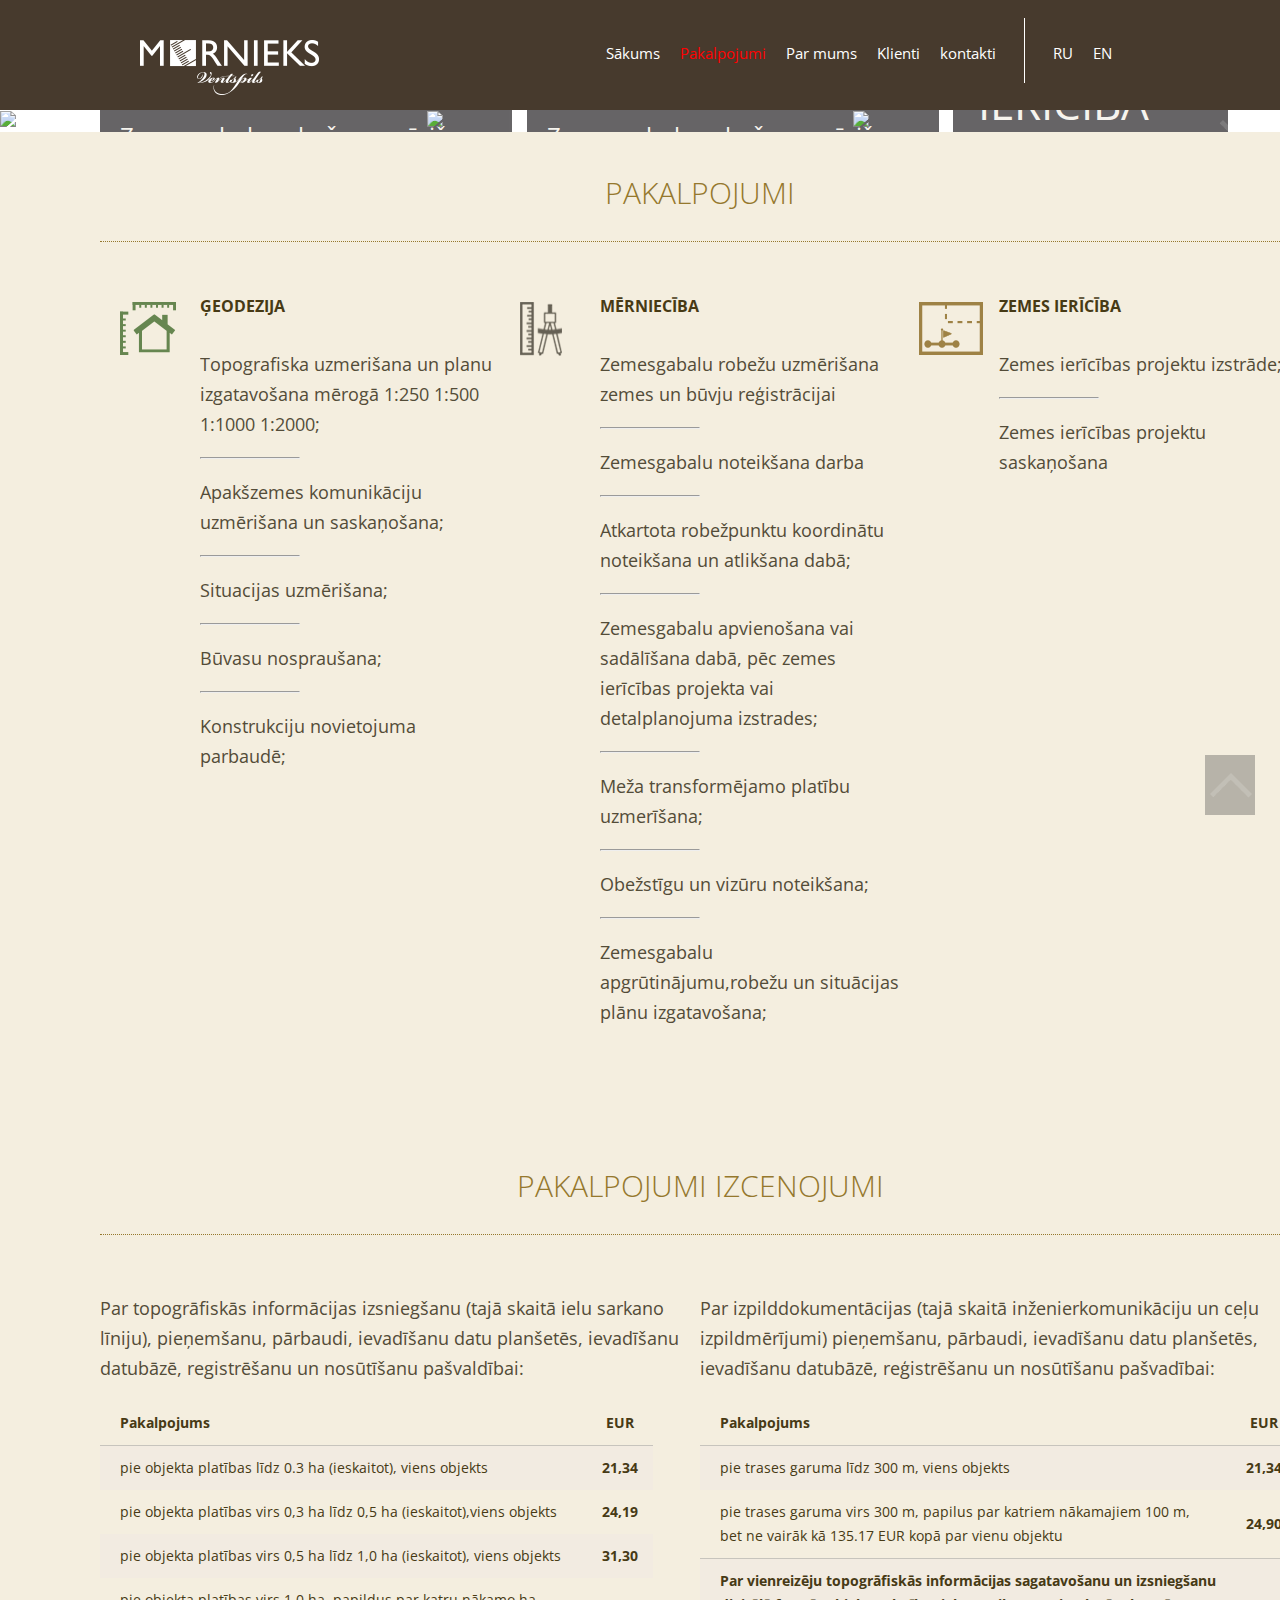
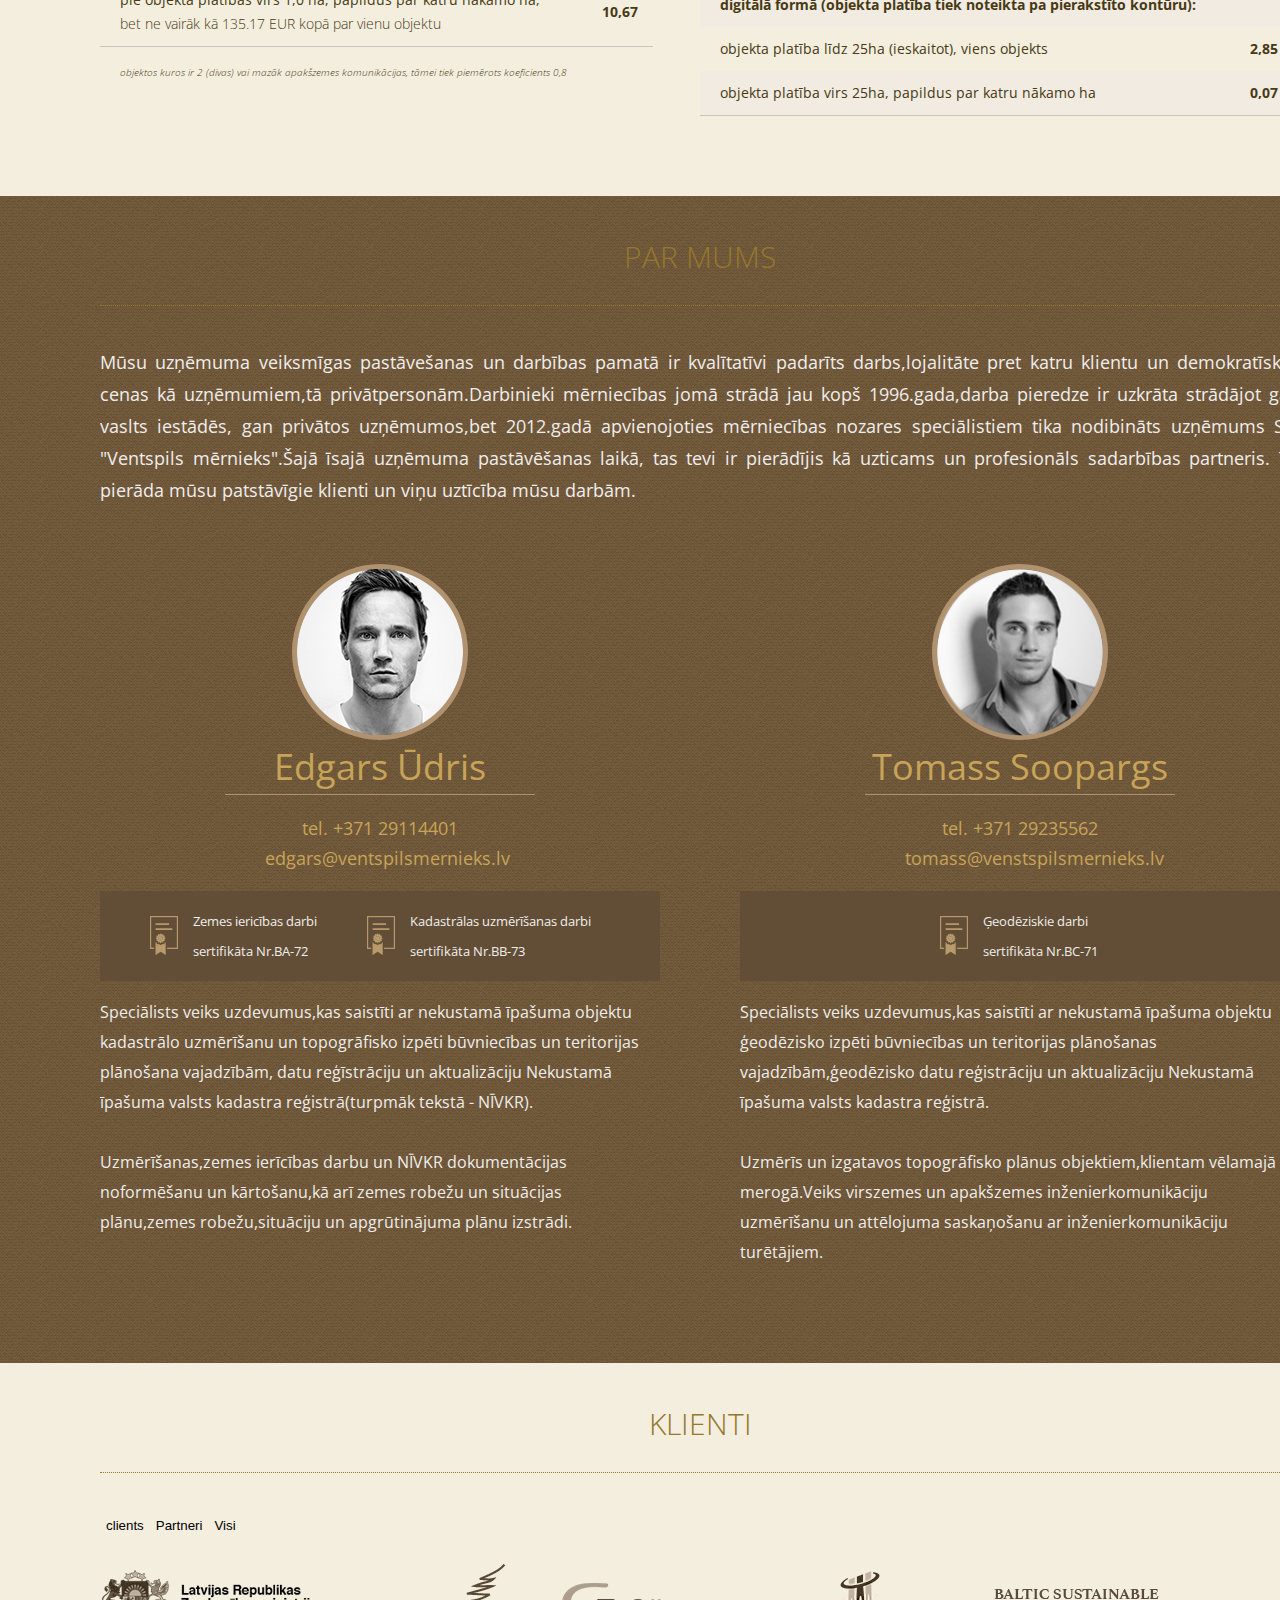
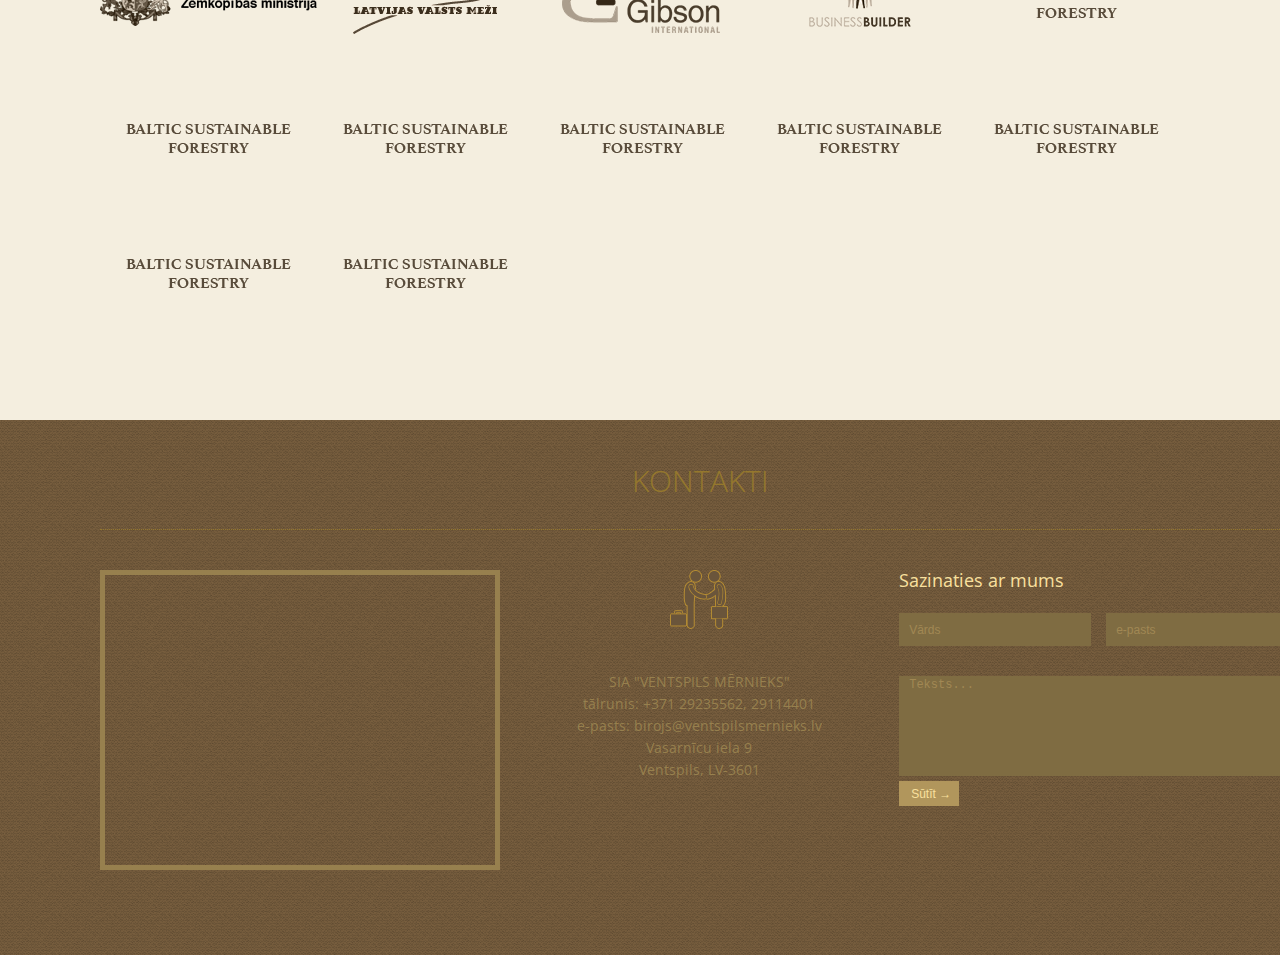
==== commit 26b34d7d: "added filter on logotypes" ====
--- a/right.html
+++ b/right.html
@@ -6,13 +6,15 @@
   <meta charset="utf-8" name="viewport" content="width=device-width, initial-scale=1.0">
   <link rel="stylesheet" href="style.css" type="text/css" />
   <link href='https://fonts.googleapis.com/css?family=Open+Sans:400,300,700,400italic,700italic,300italic&subset=latin,cyrillic,latin-ext' rel='stylesheet' type='text/css'>
+  <script src="http://ajax.googleapis.com/ajax/libs/jquery/1/jquery.min.js"></script>
+  <!-- <script type="text/javascript" src="scroll.js"></script> -->
 </head>
 
 <body>
-  <a href="#section" class="home-button">
+  <a href="#section-5" class="home-button">
       <img src="img/left_bullet.png" class="bullet-on-top">
   </a>
-  <div class='main-container' id="section">
+  <div class='main-container' id="section-5">
     <div class='main-navigation clear'>
       <div class="logo-container">
         <a href='#' class='logo-link'>
@@ -23,11 +25,11 @@
       <div class="menu-container clear">
         <div class="menu-pages-container" id="menu-page-container">
           <ul class="menu-navigation">
-            <li><a href="">Sākums</a></li>
-            <li><a href="#section-1" class="active">Pakalpojumi</a></li>
-            <li><a href="#section-2">Par mums</a></li>
-            <li><a href="#section-3">Klienti</a></li>
-            <li><a href="#section-4">kontakti</a></li>
+            <li><a href="#section-5" class="js-scroll">Sākums</a></li>
+            <li><a href="#section-1" class="js-scroll active">Pakalpojumi</a></li>
+            <li><a href="#section-2" class="js-scroll">Par mums</a></li>
+            <li><a href="#section-3" class="js-scroll">Klienti</a></li>
+            <li><a href="#section-4" class="js-scroll">kontakti</a></li>
           </ul>
         </div>
 
@@ -42,9 +44,24 @@
   </div>
 
   <div class="slider-container" id="slider">
-      <div class="slider-item"><img src="_Temp/image_slider.jpg" id="first-slider-image" /></div>
-      <div class="slider-item"><img src="_Temp/image2_slider.jpg" id="second-slider-image" /></div>
-      <div class="slider-item"><img src="_Temp/image3_slider.jpg" id="third-slider-image" /></div>
+      <div class="slider-item"><img src="_Temp/image_slider.jpg" id="first-slider-image" class="first-pic" />
+          <div class="slider-titles">
+            <div class="slider-title1">Mērnieciba</div>
+            <div class="slider-title2">Zemesgabalu robežu uzmērišana zemes un buvju reģīstracijai</div>
+          </div>
+      </div>
+      <div class="slider-item"><img src="_Temp/image2_slider.jpg" id="second-slider-image" class="second-pic"/>
+          <div class="slider-titles">
+            <div class="slider-title1">ĢEODEZIJA</div>
+            <div class="slider-title2">Zemesgabalu robežu uzmērišana zemes un buvju reģīstracijai</div>
+          </div>
+      </div>
+      <div class="slider-item"><img src="_Temp/image3_slider.jpg" id="third-slider-image" class="third-pic"/>
+          <div class="slider-titles">
+            <div class="slider-title1">ZEMES IERĪCĪBA</div>
+            <div class="slider-title2">Zemesgabalu robežu uzmērišana zemes un buvju reģīstracijai</div>
+          </div>
+      </div>
         <div class="slider-control">
           <button class="slider-arrow slider-left-arrow-container">
             <img src="img/left_bullet.png" />
@@ -53,10 +70,7 @@
             <img src="img/right_bullet.png" />
           </button>
         </div>
-    <div class="slider-titles">
-      <div class="slider-title1">Mērnieciba</div>
-      <div class="slider-title2">Zemesgabalu robežu uzmērišana zemes un buvju reģīstracijai</div>
-    </div>
+
     <span class="picture-slider">
       <!--       <button class="slider-page">*</button>
       <button class="slider-page">*</button>
@@ -298,25 +312,15 @@
         <h1 id="section-3"> Klienti </h1>
       </div>
       <div class="header">
-        <script>
-          var categories = [
-                	"Klienti",
-                	"Partneri",
-                    "Visi"
-                ];
-
-                document.write("<div><p>");
-                for (var i = 0; i < categories.length; i++){
-                    document.write("<button data-logoid='" + i + "'>" + categories[i] +"</button>");
-                }
-                document.write("</p></div>");
-        </script>
+          <div class="filtr"><p></p></div>
+
       </div>
       <div class="logobox">
-        <a href="#" class="logotype">
+          <div class="carousel-slide"></div>
+        <!-- <a href="#" class="logotype">
           <img src="img/LR.png" class="logotype-img">
-        </a>
-        <a href="#" class="logotype">
+        </a> -->
+        <!-- <a href="#" class="logotype">
           <img src="img/LVM.png" class="logotype-img">
         </a>
         <a href="#" class="logotype">
@@ -363,46 +367,11 @@
         </a>
         <a class="none">
           <img src="img/none.png" class="none-img">
-        </a>
-        <script>
-          var logos = [
-                	{
-                		logoid: 0,
-                		slug: "logotype-img1",
-                		image: 'img/LR.png'
-                	},
-                	{
-                		logoid: 1,
-                		slug: "logotype-img2",
-                		image: "img/LVM.png"
-                	},
-                	{
-                		logoid: 0,
-                		slug: "logotype-img3",
-                		image: "img/Gibson.png"
-                	},
-                    {
-                		logoid: 1,
-                		slug: "logotype-img4",
-                		image: "img/BB.png"
-                	},
-                    {
-                		logoid: 0,
-                		slug: "logotype-img5",
-                		image: "img/BSF.png"
-                	},
-                    ]
-                document.write("<div>");
-                for (var i = 0; i < logos.length; i++){
-                	var href = "cat-"+ logos[i].logoid + "/" + logos[i].slug;
-                	document.write(
-                		"<a href=" + href + " class='item'>" +
-                			"<img src='" + logos[i].image + "'>" +
-                			"<span>" + categories[logos[i].logoid] + "</span>" +
-                		"</a>");
-                }
-                document.write("</div>");
-        </script>
+        </a> -->
+
+
+
+
       </div>
     </div>
   </div>
@@ -452,5 +421,10 @@
   </div>
   </div>
   </div>
- <script type="text/javascript" src="right.js"></script>
+  <script type="text/javascript" src="scroll.js"></script>
+  <!-- <script type="text/javascript" src="right.js"></script> -->
+  <script type="text/javascript" src="carousel.js"></script>
+  <script type="text/javascript" src="validation.js"></script>
+  <script type="text/javascript" src="lognav.js"></script>
+  <script type="text/javascript" src="filtr.js"></script>
  </body>
--- a/style.css
+++ b/style.css
@@ -173,8 +173,9 @@
     /*background-color: yellow;*/
     width: 100%;
     overflow: hidden;
-    white-space: nowrap;
+    /*white-space: nowrap;*/
     position: relative;
+    display: flex;
 }
 .slider-item {
     white-space: normal;
@@ -239,7 +240,7 @@
 }
 .picture-slider {
     /*background-color:red;*/
-    width: 53px;
+    width: 60px;
     text-align: center;
     position: absolute;
     left: 50%;
@@ -267,7 +268,7 @@
 .slider-titles {
     position: absolute;
     margin-left: 100px;
-    margin-top: -255px;
+    top: 60%;
 }
 
 .sub-container-header-block {
@@ -275,8 +276,6 @@
   height: 70px;
   margin: 40px 0px;
 }
-
-
 
 .col_1_2 {
   width: 50%;
@@ -556,3 +555,6 @@
     color: red;
     border-radius: 4px;
 }
+.incorrect {
+    border:2px solid red;
+}
